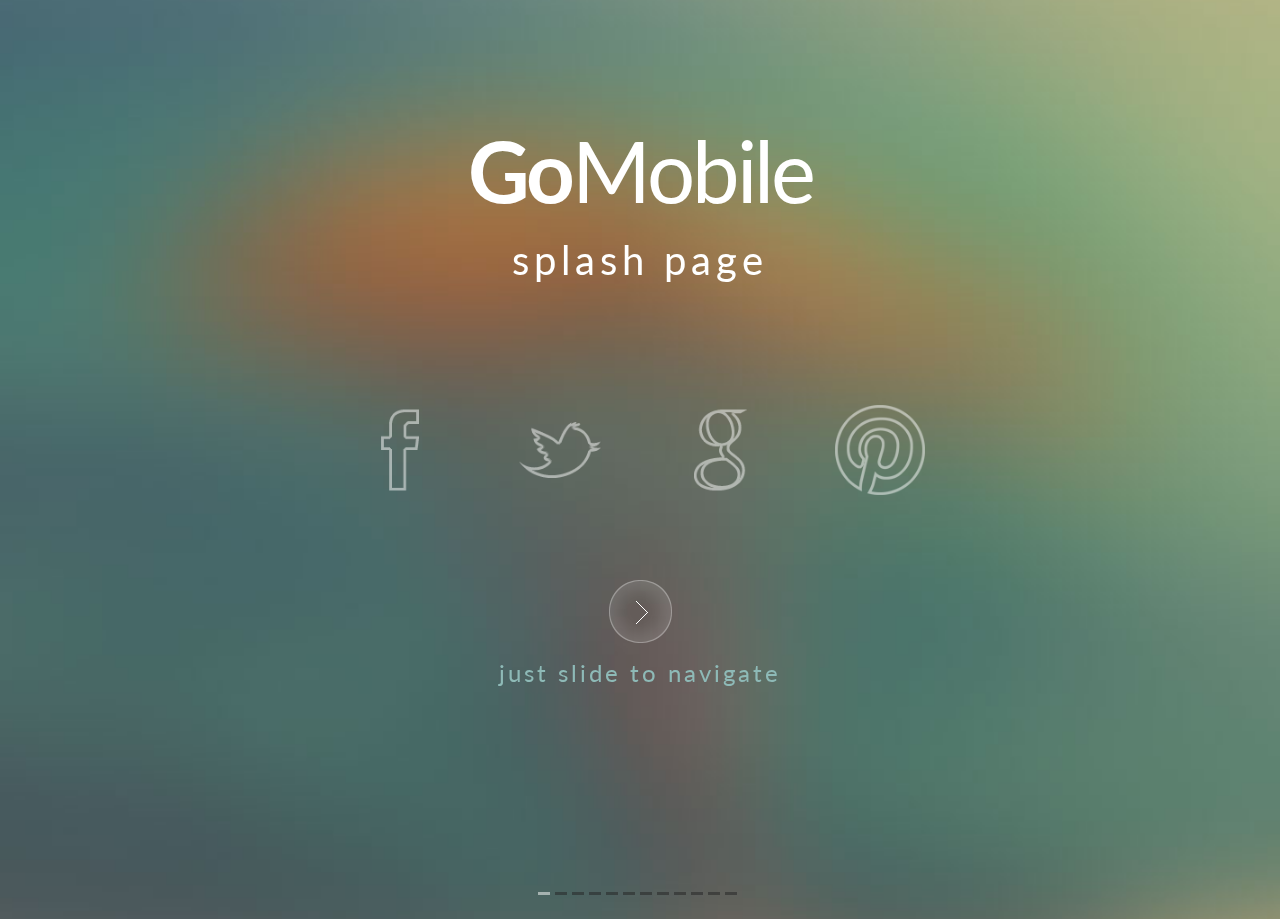
==== public/coffeemaker.html @ 9c989026 "Added initial themed apps for the mobile site and coffee maker production site." ====
<!DOCTYPE html PUBLIC "-//W3C//DTD XHTML 1.0 Transitional//EN"
        "http://www.w3.org/TR/xhtml1/DTD/xhtml1-transitional.dtd">
<html xmlns="http://www.w3.org/1999/xhtml">
<head>
    <meta http-equiv="Content-Type" content="text/html; charset=utf-8"/>
    <meta name="viewport" content="width=device-width, initial-scale=1, maximum-scale=1"/>
    <meta name="apple-mobile-web-app-capable" content="yes"/>
    <meta name="apple-mobile-web-app-status-bar-style" content="black"/>
    <link rel="apple-touch-icon" href="images/apple-touch-icon.png"/>
    <link rel="apple-touch-startup-image" href="images/apple-touch-startup-image-320x460.png"/>
    <meta name="author" content="FamousThemes"/>
    <meta name="description" content="GoMobile - A next generation web app theme"/>
    <meta name="keywords"
          content="mobile web app, mobile template, mobile design, mobile app design, mobile app theme, mobile wordpress theme, my mobile app"/>
    <title>GoMobile - A next generation web app theme</title>
    <link type="text/css" rel="stylesheet" href="css/style.css"/>
    <link type="text/css" rel="stylesheet" href="colors/splash/splash.css"/>
    <link type="text/css" rel="stylesheet" href="css/idangerous.swiper.css"/>
    <link type="text/css" rel="stylesheet" href="css/swipebox.css"/>
    <link href='http://fonts.googleapis.com/css?family=Lato:300' rel='stylesheet' type='text/css'/>
</head>
<body>
<div id="header">
    <div class="gohome radius20"><a href="#"><img src="images/icons/home.png" alt="" title=""/></a></div>
    <div class="gomenu radius20"><a href="#" onclick="swiperParent.swipeTo(11);"><img src="images/icons/contact.png"
                                                                                      alt="" title=""/></a></div>
</div>
<div class="swiper-container swiper-parent">
<div class="swiper-wrapper">


<!--Splash Page-->
<div class="swiper-slide sliderbg_splash">
    <div class="swiper-container swiper-nestedsplash">
        <div class="swiper-wrapper">
            <div class="swiper-slide">
                <div class="slide-inner">
                    <div class="splash_container">
                        <div class="logo">
                            <strong>Go</strong>Mobile <br/>
                            <span>splash page</span>
                        </div>

                        <ul class="splash_social">
                            <li><a href="#"><img src="images/icons_contour/social/facebook.png" alt="" title=""
                                                 border="0"/></a></li>
                            <li><a href="#"><img src="images/icons_contour/social/twitter.png" alt="" title=""
                                                 border="0"/></a></li>
                            <li><a href="#"><img src="images/icons_contour/social/google.png" alt="" title=""
                                                 border="0"/></a></li>
                            <li><a href="#"><img src="images/icons_contour/social/pinterest.png" alt="" title=""
                                                 border="0"/></a></li>
                        </ul>

                        <div class="slide-to-navigate">
                            <a href="#" onclick="swiperParent.swipeTo(1);"><img
                                    src="colors/splash/images/slide-to-navigate.png" alt="" title="" border="0"/></a>
                            <br/>
                            just slide to navigate
                        </div>
                    </div>
                    <!--End of page container-->
                </div>
            </div>
        </div>
        <div class="swiper-scrollbarsplash"></div>
    </div>
</div>

<!--Menu page-->
<div class="swiper-slide sliderbg">
    <div class="swiper-container swiper-nested">
        <div class="swiper-wrapper">
            <div class="swiper-slide">
                <div class="slide-inner">

                    <div class="menu">
                        <ul>
                            <li><a href="#" onclick="swiperParent.swipeTo(2);"><img src="images/icons/about.png" alt=""
                                                                                    title=""/><span>About Us</span></a>
                            </li>
                            <li><a href="#" onclick="swiperParent.swipeTo(3);"><img src="images/icons/tools.png" alt=""
                                                                                    title=""/><span>Services</span></a>
                            </li>
                            <li><a href="#" onclick="swiperParent.swipeTo(4);"><img src="images/icons/blog.png" alt=""
                                                                                    title=""/><span>Blog</span></a></li>
                            <li><a href="#" onclick="swiperParent.swipeTo(6);"><img src="images/icons/docs.png" alt=""
                                                                                    title=""/><span>Portfolio</span></a>
                            </li>
                            <li><a href="#" onclick="swiperParent.swipeTo(7);"><img src="images/icons/photos.png" alt=""
                                                                                    title=""/><span>Gallery</span></a>
                            </li>
                            <li><a href="#" onclick="swiperParent.swipeTo(8);"><img src="images/icons/videos.png" alt=""
                                                                                    title=""/><span>Videos</span></a>
                            </li>
                            <li><a href="#" onclick="swiperParent.swipeTo(9);"><img src="images/icons/clients.png"
                                                                                    alt=""
                                                                                    title=""/><span>Clients</span></a>
                            </li>
                            <li><a href="#" onclick="swiperParent.swipeTo(10);"><img src="images/icons/twitter.png"
                                                                                     alt=""
                                                                                     title=""/><span>Twitter</span></a>
                            </li>
                            <li><a href="#" onclick="swiperParent.swipeTo(11);"><img src="images/icons/contact.png"
                                                                                     alt=""
                                                                                     title=""/><span>Contact</span></a>
                            </li>
                        </ul>
                        <div class="clearfix"></div>
                    </div>

                </div>
            </div>
        </div>
        <div class="swiper-scrollbar"></div>
    </div>
</div>

<!--Page 1 content-->
<div class="swiper-slide sliderbg">
    <div class="swiper-container swiper-nested1">
        <div class="swiper-wrapper">
            <div class="swiper-slide">
                <div class="slide-inner">
                    <div class="pages_container">
                        <h2 class="page_title">About Us</h2>

                        <div class="image_single radius4"><img src="images/page_photo.jpg" alt="" title="" border="0"/>
                        </div>
                        <div class="image_caption green green_borderbottom radius4">Image title</div>
                        <h3>Imagination is our power</h3>
                        <blockquote>Design is the fundamental soul of a human-made creation that ends up expressing
                            itself in successive outer layers of the product or service. <span class="quote_author">-Steve Jobs</span>
                        </blockquote>

                        <h3>Just a simple listing</h3>
                        <ul class="listing">
                            <li>Proin dignissim risus ut quam aliquam dignissim.</li>
                            <li>Nunc erat eros, cursus et commodo vitae, pulvinar ac libero.</li>
                            <li>In erat elit, bibendum vitae commodo vitae, bibendum non justo.</li>
                        </ul>
                        <h3>A more detailed listing</h3>
                        <ul class="listing_detailed">
                            <li><a href="#">Proin dignissim risus</a></li>
                            <li><a href="#">Nunc erat eros, cursus et</a></li>
                            <li><a href="#">In erat elit, bibendum</a></li>
                        </ul>

                        <h2>Toggle styles</h2>

                        <div class="toogle_wrap radius8">
                            <div class="trigger"><a href="#">toggle with text</a></div>

                            <div class="toggle_container">
                                <p>
                                    Lorem ipsum <a href="#">dolor sit amet</a>, consectetur adipisicing elit, sed do
                                    eiusmod tempor incididunt ut labore et dolore magna aliqua. Ut enim ad minim veniam,
                                    quis nostrud exercitation ullamco laboris nisi ut aliquip ex ea commodo consequat.
                                </p>
                            </div>
                        </div>

                        <div class="toogle_wrap radius8">
                            <div class="trigger"><a href="#">toggle with lists</a></div>

                            <div class="toggle_container">
                                <ul class="listing_detailed">
                                    <li>Consectetur adipisicing elit sed</li>
                                    <li>Sed do eiusmod tempor incididunt</li>
                                    <li>Ut enim ad minim veniam</li>
                                </ul>
                            </div>
                        </div>

                        <h2>Some flexible <span class="tag">tabs</span></h2>

                        <ul id="tabsmenu" class="tabsmenu">
                            <li class="active"><a href="#tab1">Text tab</a></li>
                            <li><a href="#tab2">Listing tab</a></li>
                            <li><a href="#tab3">Quote tab</a></li>
                        </ul>
                        <div id="tab1" class="tabcontent">
                            <h4>Simple text title</h4>

                            <p>
                                Lorem ipsum dolor sit amet, consectetur adipisicing elit, sed do eiusmod tempor
                                incididunt ut labore et dolore magna aliqua. Ut enim ad minim veniam, quis nostrud
                                exercitation ullamco laboris nisi ut aliquip ex ea commodo consequat.
                            </p>
                        </div>
                        <div id="tab2" class="tabcontent">
                            <h4>Listing title</h4>
                            <ul class="listing">
                                <li>Consectetur adipisicing elit sed</li>
                                <li>Sed do eiusmod tempor incididunt</li>
                                <li>Ut enim ad minim veniam</li>
                            </ul>
                        </div>

                        <div id="tab3" class="tabcontent">
                            <h4>Quote title</h4>
                            <blockquote>Design is the fundamental soul of a human-made creation that ends up expressing
                                itself in successive outer layers of the product or service. <span class="quote_author">-Steve Jobs</span>
                            </blockquote>
                        </div>

                        <h2>Some buttons styles</h2>
                        <a href="#" class="button_12 green green_borderbottom radius4">Button 1/2</a> <a href="#"
                                                                                                         class="button_12 blue blue_borderbottom radius4">Button
                        1/2</a>
                        <a href="#" class="button_12 red red_borderbottom radius4">Button 1/2</a> <a href="#"
                                                                                                     class="button_12 orange orange_borderbottom radius4">Button
                        1/2</a>
                        <a href="#" class="button_12 black black_borderbottom radius4">Button 1/2</a> <a href="#"
                                                                                                         class="button_12 gray gray_borderbottom radius4">Button
                        1/2</a>
                        <a href="#" class="button_11 bluegreen bluegreen_borderbottom radius4">Full width button</a>

                        <div class="clearfix"></div>
                        <div class="scrolltop radius20"><a href="#" class="scrolltop1"><img src="images/icons/top.png"
                                                                                            alt="Go on top"
                                                                                            title="Go on top"/></a>
                        </div>
                    </div>
                    <!--End of page container-->
                </div>
            </div>
        </div>
        <div class="swiper-scrollbar1"></div>
    </div>
</div>

<!--Page 2 content-->
<div class="swiper-slide sliderbg">
    <div class="swiper-container swiper-nested2">
        <div class="swiper-wrapper">
            <div class="swiper-slide">
                <div class="slide-inner">
                    <div class="pages_container">
                        <h2 class="page_title">Our motto</h2>
                        <blockquote>Design is the fundamental soul of a human-made creation that ends up expressing
                            itself in successive outer layers of the product or service. <span class="quote_author">-Steve Jobs</span>
                        </blockquote>

                        <h3>Our main services</h3>

                        <div class="service_box">
                            <div class="services_icon"><img src="images/icons/services.png" alt="" title=""/></div>
                            <div class="service_content">
                                <h4>Web development</h4>

                                <p>Lorem ipsum dolor sit <a href="#">amet consectetur</a> adipisicing elit, <strong>sed
                                    do eiusmod</strong> tempor</p>
                            </div>
                        </div>
                        <div class="service_box">
                            <div class="services_icon"><img src="images/icons/layout.png" alt="" title=""/></div>
                            <div class="service_content">
                                <h4>Layout design</h4>

                                <p>Cras <strong>vestibulum</strong> <a href="#">justo eget lorem</a> semper ac facilisis
                                    nulla porta</p>
                            </div>
                        </div>
                        <div class="service_box">
                            <div class="services_icon"><img src="images/icons/pencil.png" alt="" title=""/></div>
                            <div class="service_content">
                                <h4>Drawing</h4>

                                <p>Lorem ipsum dolor sit amet, consectetur adipisicing elit, sed do eiusmod tempor</p>
                            </div>
                        </div>
                        <div class="service_box">
                            <div class="services_icon"><img src="images/icons/code.png" alt="" title=""/></div>
                            <div class="service_content">
                                <h4>Programming</h4>

                                <p>Lorem ipsum dolor sit amet, <a href="#"><strong>consectetur adipisicing elit</strong></a>,
                                    sed do eiusmod tempor</p>
                            </div>
                        </div>
                        <div class="service_box">
                            <div class="services_icon"><img src="images/icons/travel.png" alt="" title=""/></div>
                            <div class="service_content">
                                <h4>Custom work</h4>

                                <p>Lorem ipsum dolor sit <a href="#">amet consectetur</a> adipisicing elit, <strong>sed
                                    do eiusmod</strong> tempor</p>
                            </div>
                        </div>
                        <div class="service_box">
                            <div class="services_icon"><img src="images/icons/security.png" alt="" title=""/></div>
                            <div class="service_content">
                                <h4>Security</h4>

                                <p>Lorem ipsum dolor sit amet, consectetur adipisicing elit, sed do eiusmod tempor</p>
                            </div>
                        </div>

                        <h3>Prices</h3>

                        <ul class="responsive_table">
                            <li class="table_row">
                                <div class="table_section_small">Nr</div>
                                <div class="table_section">Service</div>
                                <div class="table_section">Price</div>
                            </li>
                            <li class="table_row">
                                <div class="table_section_small">01</div>
                                <div class="table_section">Web development</div>
                                <div class="table_section">1200$</div>
                            </li>
                            <li class="table_row">
                                <div class="table_section_small">02</div>
                                <div class="table_section">Drawing</div>
                                <div class="table_section">600$</div>
                            </li>
                            <li class="table_row">
                                <div class="table_section_small">03</div>
                                <div class="table_section">Custom work</div>
                                <div class="table_section">500$</div>
                            </li>
                            <li class="table_row">
                                <div class="table_section_small">04</div>
                                <div class="table_section">Layout design</div>
                                <div class="table_section">800$</div>
                            </li>
                            <li class="table_row">
                                <div class="table_section_small">05</div>
                                <div class="table_section">Security</div>
                                <div class="table_section">650$</div>
                            </li>
                        </ul>

                        <div class="clearfix"></div>
                        <div class="scrolltop radius20"><a href="#" class="scrolltop2"><img src="images/icons/top.png"
                                                                                            alt="Go on top"
                                                                                            title="Go on top"/></a>
                        </div>
                    </div>
                    <!--End of page container-->
                </div>
            </div>
        </div>
        <div class="swiper-scrollbar2"></div>
    </div>
</div>

<!--Page 3 content-->
<div class="swiper-slide sliderbg">
    <div class="swiper-container swiper-nested3">
        <div class="swiper-wrapper">
            <div class="swiper-slide">
                <div class="slide-inner">
                    <div class="pages_container">
                        <h2 class="page_title">Blog</h2>

                        <div class="toogle_wrap_blog radius8">
                            <div class="trigger_blog"><a href="#">blog categories</a></div>
                            <div class="toggle_container_blog">
                                <ul class="listing_detailed">
                                    <li><a href="#">webdesign work</a></li>
                                    <li><a href="#">painted illustrations</a></li>
                                    <li><a href="#">programming and javascript</a></li>
                                </ul>
                            </div>
                        </div>
                        <ul class="posts">
                            <li class="post">
                                <a href="#" class="post_more"></a>

                                <div class="post_right_reveal">
                                    <h4><a href="#" onclick="swiperParent.swipeTo(4);">Lorem ipsum dolor sit amet,
                                        consectetur adipiscing elit...</a></h4>
                                </div>
                                <div class="post_right_unreveal">
                                    Posted in <a href="#">blog category</a>
                                    <span class="post_comments">25 Comments</span>
                                    <a href="#" class="post_readmore" onclick="swiperParent.swipeTo(4);">read more</a>
                                </div>

                                <div class="post_left">
                                    <span class="day">23</span>
                                    <span class="month">june</span>
                                </div>

                            </li>
                            <li class="post">
                                <a href="#" class="post_more"></a>

                                <div class="post_right_reveal">
                                    <h4><a href="#" onclick="swiperParent.swipeTo(4);">Cras vestibulum justo eget lorem
                                        semper ac facilisis nulla porta...</a></h4>
                                </div>
                                <div class="post_right_unreveal">
                                    Posted in <a href="#">programming</a>
                                    <span class="post_comments">18 Comments</span>
                                    <a href="#" class="post_readmore" onclick="swiperParent.swipeTo(4);">read more</a>
                                </div>

                                <div class="post_left">
                                    <span class="day">18</span>
                                    <span class="month">sept</span>
                                </div>
                            </li>
                            <li class="post">
                                <a href="#" class="post_more"></a>

                                <div class="post_right_reveal">
                                    <h4><a href="#" onclick="swiperParent.swipeTo(4);">Nam velit sapien, eleifend in
                                        tempus volutpat, posuere ullamcorper augue...</a></h4>
                                </div>
                                <div class="post_right_unreveal">
                                    Posted in <a href="#">blog category</a>
                                    <span class="post_comments">11 Comments</span>
                                    <a href="#" class="post_readmore" onclick="swiperParent.swipeTo(4);">read more</a>
                                </div>

                                <div class="post_left">
                                    <span class="day">09</span>
                                    <span class="month">dec</span>
                                </div>

                            </li>
                            <li class="post">
                                <a href="#" class="post_more"></a>

                                <div class="post_right_reveal">
                                    <h4><a href="#" onclick="swiperParent.swipeTo(4);">Cras vestibulum justo eget lorem
                                        semper ac facilisis nulla porta...</a></h4>
                                </div>
                                <div class="post_right_unreveal">
                                    Posted in <a href="#">programming</a>
                                    <span class="post_comments">06 Comments</span>
                                    <a href="#" class="post_readmore" onclick="swiperParent.swipeTo(4);">read more</a>
                                </div>

                                <div class="post_left">
                                    <span class="day">12</span>
                                    <span class="month">mart</span>
                                </div>
                            </li>
                            <li class="post">
                                <a href="#" class="post_more"></a>

                                <div class="post_right_reveal">
                                    <h4><a href="#" onclick="swiperParent.swipeTo(4);">Cras vestibulum justo eget lorem
                                        semper ac facilisis nulla porta...</a></h4>
                                </div>
                                <div class="post_right_unreveal">
                                    Posted in <a href="#">programming</a>
                                    <span class="post_comments">18 Comments</span>
                                    <a href="#" class="post_readmore" onclick="swiperParent.swipeTo(4);">read more</a>
                                </div>

                                <div class="post_left">
                                    <span class="day">18</span>
                                    <span class="month">sept</span>
                                </div>
                            </li>
                            <li class="post">
                                <a href="#" class="post_more"></a>

                                <div class="post_right_reveal">
                                    <h4><a href="#" onclick="swiperParent.swipeTo(4);">Nam velit sapien, eleifend in
                                        tempus volutpat, posuere ullamcorper augue...</a></h4>
                                </div>
                                <div class="post_right_unreveal">
                                    Posted in <a href="#">blog category</a>
                                    <span class="post_comments">11 Comments</span>
                                    <a href="#" class="post_readmore" onclick="swiperParent.swipeTo(4);">read more</a>
                                </div>

                                <div class="post_left">
                                    <span class="day">09</span>
                                    <span class="month">dec</span>
                                </div>

                            </li>
                            <li class="post">
                                <a href="#" class="post_more"></a>

                                <div class="post_right_reveal">
                                    <h4><a href="#" onclick="swiperParent.swipeTo(4);">Cras vestibulum justo eget lorem
                                        semper ac facilisis nulla porta...</a></h4>
                                </div>
                                <div class="post_right_unreveal">
                                    Posted in <a href="#">programming</a>
                                    <span class="post_comments">18 Comments</span>
                                    <a href="#" class="post_readmore" onclick="swiperParent.swipeTo(4);">read more</a>
                                </div>

                                <div class="post_left">
                                    <span class="day">18</span>
                                    <span class="month">sept</span>
                                </div>
                            </li>
                            <li class="post">
                                <a href="#" class="post_more"></a>

                                <div class="post_right_reveal">
                                    <h4><a href="#" onclick="swiperParent.swipeTo(4);">Nam velit sapien, eleifend in
                                        tempus volutpat, posuere ullamcorper augue...</a></h4>
                                </div>
                                <div class="post_right_unreveal">
                                    Posted in <a href="#">blog category</a>
                                    <span class="post_comments">11 Comments</span>
                                    <a href="#" class="post_readmore" onclick="swiperParent.swipeTo(4);">read more</a>
                                </div>

                                <div class="post_left">
                                    <span class="day">09</span>
                                    <span class="month">dec</span>
                                </div>

                            </li>
                        </ul>
                        <div id="loadMore" class="radius8">Load more posts</div>
                        <div id="showLess" class="radius8">No more posts</div>
                        <div class="scrolltop radius20"><a href="#" class="scrolltop3"><img src="images/icons/top.png"
                                                                                            alt="Go on top"
                                                                                            title="Go on top"/></a>
                        </div>
                    </div>
                    <!--End of page container-->
                </div>
            </div>
        </div>
        <div class="swiper-scrollbar3"></div>
    </div>
</div>

<div class="swiper-slide sliderbg">
    <div class="swiper-container swiper-nestedsingle">
        <div class="swiper-wrapper">
            <div class="swiper-slide">
                <div class="slide-inner">
                    <div class="pages_container">
                        <a class="backtoblog radius8" onclick="swiperParent.swipeTo(3);">back to blog</a>

                        <h2 class="page_title">Blog single page</h2>

                        <div class="image_single radius4"><img src="images/page_photo.jpg" alt="" title="" border="0"/>
                        </div>
                        <div class="image_caption green green_borderbottom radius4">Image title</div>
                        <h3>Imagination is our power</h3>

                        <p>Lorem ipsum dolor sit amet, consectetur adipiscing elit. Nam velit sapien, eleifend in tempus
                            volutpat, posuere ullamcorper augue. Proin dignissim risus ut quam aliquam dignissim. In
                            erat elit, bibendum vitae commodo vitae, bibendum non justo.<br/><br/> Nunc erat eros,
                            cursus et commodo vitae, pulvinar ac libero. Nullam et scelerisque erat. Cras vestibulum
                            justo eget lorem semper ac facilisis nulla porta.</p>

                        <h3>Comments</h3>

                        <div class="comment_row">
                            <div class="comm_avatar"><img src="images/avatar.jpg" alt="" title="" border="0"/></div>
                            <div class="comm_content"><p>Lorem ipsum dolor sit amet, consectetur adipiscing elit. Nam
                                velit sapien, eleifend in by <a href="#">comment author</a></p></div>
                        </div>
                        <div class="comment_row">
                            <div class="comm_avatar"><img src="images/avatar.jpg" alt="" title="" border="0"/></div>
                            <div class="comm_content"><p>Nullam et scelerisque erat. Cras vestibulum justo eget lorem
                                semper ac facilisis nulla porta by <a href="#">comment author</a></p></div>
                        </div>
                        <h3>Leave a comment</h3>

                        <div class="form">
                            <form action="">
                                <label>Name:</label>
                                <input type="text" class="form_input radius4"/>
                                <label>Email:</label>
                                <input type="text" class="form_input radius4"/>
                                <label>Comment:</label>
                                <textarea class="form_textarea radius4" rows="" cols=""></textarea>

                                <input type="submit" class="form_submit radius4 green green_borderbottom"
                                       value="Submit"/>
                            </form>
                        </div>
                        <div class="scrolltop radius20"><a href="#" class="scrolltopsingle"><img
                                src="images/icons/top.png" alt="Go on top" title="Go on top"/></a></div>
                    </div>
                    <!--End of page container-->
                </div>
            </div>
        </div>
        <div class="swiper-scrollbarsingle"></div>
    </div>
</div>
<!--Page 4 content-->
<div class="swiper-slide sliderbg">
    <div class="swiper-container swiper-nested4">
        <div class="swiper-wrapper">
            <div class="swiper-slide">
                <div class="slide-inner">
                    <div class="pages_container">
                        <h2 class="page_title">Portfolio</h2>

                        <div class="toogle_wrap radius8">
                            <div class="trigger"><a href="#">portfolio categories</a></div>
                            <div class="toggle_container">
                                <ul class="listing_detailed">
                                    <li><a href="#">webdesign work</a></li>
                                    <li><a href="#">painted illustrations</a></li>
                                    <li><a href="#">programming and javascript</a></li>
                                </ul>
                            </div>
                        </div>
                        <div class="portfolio_item radius8">
                            <div class="portfolio_image"><a rel="gallery-1" href="images/portfolio_thumb.jpg"
                                                            class="swipebox" title="Webdesign work"><img
                                    src="images/portfolio_thumb.jpg" alt="" title="" border="0"/></a></div>
                            <div class="portfolio_details">
                                <h4>Webdesign work</h4>

                                <p>Nullam et scelerisque erat. Cras vestibulum justo...</p>
                                <a rel="gallery-2" href="images/portfolio_thumb.jpg" class="swipebox view_details"
                                   title="Webdesign work">view details</a>
                            </div>
                        </div>
                        <div class="portfolio_item radius8">
                            <div class="portfolio_image"><a rel="gallery-1" href="images/portfolio_thumb2.jpg"
                                                            class="swipebox" title="Webdesign work"><img
                                    src="images/portfolio_thumb2.jpg" alt="" title="" border="0"/></a></div>
                            <div class="portfolio_details">
                                <h4>Mobile development</h4>

                                <p>Cras vestibulum justo eget lorem semper ac facilisis...</p>
                                <a rel="gallery-2" href="images/portfolio_thumb2.jpg" class="swipebox view_details"
                                   title="Webdesign work">view details</a>
                            </div>
                        </div>
                        <div class="portfolio_item radius8">
                            <div class="portfolio_image"><a rel="gallery-1" href="images/portfolio_thumb3.jpg"
                                                            class="swipebox" title="Webdesign work"><img
                                    src="images/portfolio_thumb3.jpg" alt="" title="" border="0"/></a></div>
                            <div class="portfolio_details">
                                <h4>Applications</h4>

                                <p>Sed ut felis non arcu pulvinar molestie....</p>
                                <a rel="gallery-2" href="images/portfolio_thumb3.jpg" class="swipebox view_details"
                                   title="Webdesign work">view details</a>
                            </div>
                        </div>
                        <div class="clearfix"></div>

                        <h3>Portfolio with round images</h3>

                        <div class="portfolio_item radius8">
                            <div class="portfolio_image_round"><a rel="gallery-1" href="images/portfolio_thumb.jpg"
                                                                  class="swipebox" title="Webdesign work"><img
                                    src="images/portfolio_thumb.jpg" alt="" title="" border="0"/></a></div>
                            <div class="portfolio_details">
                                <h4>Webdesign work</h4>

                                <p>Nullam et scelerisque erat. Cras vestibulum justo...</p>
                                <a rel="gallery-2" href="images/portfolio_thumb.jpg" class="swipebox view_details"
                                   title="Webdesign work">view details</a>
                            </div>
                        </div>
                        <div class="portfolio_item radius8">
                            <div class="portfolio_image_round"><a rel="gallery-1" href="images/portfolio_thumb2.jpg"
                                                                  class="swipebox" title="Webdesign work"><img
                                    src="images/portfolio_thumb2.jpg" alt="" title="" border="0"/></a></div>
                            <div class="portfolio_details">
                                <h4>Mobile development</h4>

                                <p>Cras vestibulum justo eget lorem semper ac facilisis...</p>
                                <a rel="gallery-2" href="images/portfolio_thumb2.jpg" class="swipebox view_details"
                                   title="Webdesign work">view details</a>
                            </div>
                        </div>
                        <div class="portfolio_item radius8">
                            <div class="portfolio_image_round"><a rel="gallery-1" href="images/portfolio_thumb3.jpg"
                                                                  class="swipebox" title="Webdesign work"><img
                                    src="images/portfolio_thumb3.jpg" alt="" title="" border="0"/></a></div>
                            <div class="portfolio_details">
                                <h4>Applications</h4>

                                <p>Sed ut felis non arcu pulvinar molestie....</p>
                                <a rel="gallery-2" href="images/portfolio_thumb3.jpg" class="swipebox view_details"
                                   title="Webdesign work">view details</a>
                            </div>
                        </div>

                        <div class="clearfix"></div>
                        <div class="scrolltop radius20"><a href="#" class="scrolltop4"><img src="images/icons/top.png"
                                                                                            alt="Go on top"
                                                                                            title="Go on top"/></a>
                        </div>
                    </div>
                    <!--End of page container-->
                </div>
            </div>
        </div>
        <div class="swiper-scrollbar4"></div>
    </div>
</div>

<!--Page 5 content-->
<div class="swiper-slide sliderbg">
    <div class="swiper-container swiper-nested5">
        <div class="swiper-wrapper">
            <div class="swiper-slide">
                <div class="slide-inner">
                    <div class="pages_container">
                        <h2 class="page_title">Photo Gallery 1/3</h2>
                        <ul class="photo_gallery_13">
                            <li><a rel="gallery-3" href="images/photos/photo1.jpg" title="Photo title" class="swipebox"><img
                                    src="images/photos/photo1.jpg" alt="image"/></a></li>
                            <li><a rel="gallery-3" href="images/photos/photo2.jpg" title="Photo title" class="swipebox"><img
                                    src="images/photos/photo2.jpg" alt="image"/></a></li>
                            <li><a rel="gallery-3" href="images/photos/photo3.jpg" title="Photo title" class="swipebox"><img
                                    src="images/photos/photo3.jpg" alt="image"/></a></li>
                            <li><a rel="gallery-3" href="images/photos/photo4.jpg" title="Photo title" class="swipebox"><img
                                    src="images/photos/photo4.jpg" alt="image"/></a></li>
                            <li><a rel="gallery-3" href="images/photos/photo5.jpg" title="Photo title" class="swipebox"><img
                                    src="images/photos/photo5.jpg" alt="image"/></a></li>
                            <li><a rel="gallery-3" href="images/photos/photo6.jpg" title="Photo title" class="swipebox"><img
                                    src="images/photos/photo6.jpg" alt="image"/></a></li>
                        </ul>
                        <h2>Photo Gallery 1/2</h2>
                        <ul class="photo_gallery_12">
                            <li><a rel="gallery-4" href="images/photos/photo7.jpg" title="Photo title" class="swipebox"><img
                                    src="images/photos/photo7.jpg" alt="image"/></a></li>
                            <li><a rel="gallery-4" href="images/photos/photo8.jpg" title="Photo title" class="swipebox"><img
                                    src="images/photos/photo8.jpg" alt="image"/></a></li>
                            <li><a rel="gallery-4" href="images/photos/photo9.jpg" title="Photo title" class="swipebox"><img
                                    src="images/photos/photo9.jpg" alt="image"/></a></li>
                            <li><a rel="gallery-4" href="images/photos/photo10.jpg" title="Photo title"
                                   class="swipebox"><img src="images/photos/photo10.jpg" alt="image"/></a></li>

                        </ul>
                        <h2>Photo Gallery 1/1</h2>
                        <ul class="photo_gallery_11">
                            <li><a rel="gallery-5" href="images/photos/photo11.jpg" title="Photo title"
                                   class="swipebox"><img src="images/photos/photo11.jpg" alt="image"/></a></li>
                        </ul>
                        <h2 class="page_title">Round corners 1/3</h2>
                        <ul class="photo_gallery_13_round">
                            <li><a rel="gallery-6" href="images/photos/photo1.jpg" title="Photo title" class="swipebox"><img
                                    src="images/photos/photo1.jpg" alt="image"/></a></li>
                            <li><a rel="gallery-6" href="images/photos/photo2.jpg" title="Photo title" class="swipebox"><img
                                    src="images/photos/photo2.jpg" alt="image"/></a></li>
                            <li><a rel="gallery-6" href="images/photos/photo3.jpg" title="Photo title" class="swipebox"><img
                                    src="images/photos/photo3.jpg" alt="image"/></a></li>
                            <li><a rel="gallery-6" href="images/photos/photo4.jpg" title="Photo title" class="swipebox"><img
                                    src="images/photos/photo4.jpg" alt="image"/></a></li>
                            <li><a rel="gallery-6" href="images/photos/photo5.jpg" title="Photo title" class="swipebox"><img
                                    src="images/photos/photo5.jpg" alt="image"/></a></li>
                            <li><a rel="gallery-6" href="images/photos/photo6.jpg" title="Photo title" class="swipebox"><img
                                    src="images/photos/photo6.jpg" alt="image"/></a></li>
                        </ul>
                        <div class="clearfix"></div>
                        <div class="scrolltop radius20"><a href="#" class="scrolltop5"><img src="images/icons/top.png"
                                                                                            alt="Go on top"
                                                                                            title="Go on top"/></a>
                        </div>
                    </div>
                    <!--End of page container-->
                </div>
            </div>
        </div>
        <div class="swiper-scrollbar5"></div>
    </div>
</div>
<!--Page 6 content-->
<div class="swiper-slide sliderbg">
    <div class="swiper-container swiper-nested6">
        <div class="swiper-wrapper">
            <div class="swiper-slide">
                <div class="slide-inner">
                    <div class="pages_container">
                        <h2 class="page_title">Our Videos</h2>

                        <p>
                            Just some responsive videos. You can add your video description here.
                        </p>

                        <div class="videocontainer radius6">
                            <iframe width="400" height="150" src="http://www.youtube.com/embed/bwJWYlS-wnE"
                                    frameborder="0"></iframe>
                        </div>
                        <h3>My Mobile Page V3</h3>

                        <div class="videocontainer radius6">
                            <iframe width="400" height="150" src="http://www.youtube.com/embed/EhY58d4XLl8"
                                    frameborder="0"></iframe>
                        </div>
                        <h3>Photography style</h3>

                        <div class="videocontainer radius6">
                            <iframe width="400" height="150" src="http://www.youtube.com/embed/BuAtapRfauM"
                                    frameborder="0"></iframe>
                        </div>
                        <div class="scrolltop radius20"><a href="#" class="scrolltop6"><img src="images/icons/top.png"
                                                                                            alt="Go on top"
                                                                                            title="Go on top"/></a>
                        </div>
                    </div>
                    <!--End of page container-->
                </div>
            </div>
        </div>
        <div class="swiper-scrollbar4"></div>
    </div>
</div>
<!--Page 7 content-->
<div class="swiper-slide sliderbg">
    <div class="swiper-container swiper-nested7">
        <div class="swiper-wrapper">
            <div class="swiper-slide">
                <div class="slide-inner">
                    <div class="pages_container">
                        <h2 class="page_title">Our Clients</h2>

                        <div class="client_row">
                            <div class="service_box">
                                <div class="services_icon"><img src="images/icons/clients.png" alt="" title=""/></div>
                                <div class="service_content">
                                    <h4>Web company</h4>

                                    <p>Lorem ipsum dolor sit amet, <a href="#"><strong>consectetur adipisicing
                                        elit</strong></a>, sed do eiusmod tempor</p>
                                </div>
                            </div>
                            <h3>Things we done for this client:</h3>
                            <ul class="listing">
                                <li>Proin dignissim risus ut quam aliquam dignissim.</li>
                                <li>Nunc erat eros, cursus et commodo vitae, pulvinar ac libero.</li>
                                <li>In erat elit, bibendum vitae commodo vitae, bibendum non justo.</li>
                            </ul>
                            <a href="#" class="button_12 green green_borderbottom radius4">See work</a> <a href="#"
                                                                                                           class="button_12 blue blue_borderbottom radius4">Client
                            web</a>
                        </div>
                        <div class="client_row">
                            <div class="service_box">
                                <div class="services_icon"><img src="images/icons/clients.png" alt="" title=""/></div>
                                <div class="service_content">
                                    <h4>Design company</h4>

                                    <p>Lorem ipsum dolor sit <a href="#">amet consectetur</a> adipisicing elit, <strong>sed
                                        do eiusmod</strong> tempor</p>
                                </div>
                            </div>
                            <h3>Things we done for this client:</h3>
                            <ul class="listing">
                                <li>Proin dignissim risus ut quam aliquam dignissim.</li>
                                <li>Nunc erat eros, cursus et commodo vitae, pulvinar ac libero.</li>
                                <li>In erat elit, bibendum vitae commodo vitae, bibendum non justo.</li>
                            </ul>
                            <a href="#" class="button_12 green green_borderbottom radius4">See work</a> <a href="#"
                                                                                                           class="button_12 blue blue_borderbottom radius4">Client
                            web</a>
                        </div>


                        <div class="clearfix"></div>
                        <div class="scrolltop radius20"><a href="#" class="scrolltop7"><img src="images/icons/top.png"
                                                                                            alt="Go on top"
                                                                                            title="Go on top"/></a>
                        </div>
                    </div>
                    <!--End of page container-->
                </div>
            </div>
        </div>
        <div class="swiper-scrollbar7"></div>
    </div>
</div>
<!--Page 8 content-->
<div class="swiper-slide sliderbg">
    <div class="swiper-container swiper-nested8">
        <div class="swiper-wrapper">
            <div class="swiper-slide">
                <div class="slide-inner">
                    <div class="pages_container">
                        <h2 class="page_title">Latest Tweets</h2>

                        <div class="tweet"></div>
                        <a href="#" class="button_11 blue">Follow Us!</a>

                        <div class="clearfix"></div>
                        <div class="scrolltop radius20"><a href="#" class="scrolltop8"><img src="images/icons/top.png"
                                                                                            alt="Go on top"
                                                                                            title="Go on top"/></a>
                        </div>
                    </div>
                    <!--End of page container-->
                </div>
            </div>
        </div>
        <div class="swiper-scrollbar8"></div>
    </div>
</div>
<!--Page 9 content-->
<div class="swiper-slide sliderbg">
    <div class="swiper-container swiper-nested9">
        <div class="swiper-wrapper">
            <div class="swiper-slide">
                <div class="slide-inner">
                    <div class="pages_container">

                        <h2 class="page_title">Get in touch</h2>

                        <div class="form">
                            <form id="contact-us" action="" method="post">
                                <label>Name:</label>
                                <input type="text" name="contactName" id="contactName" value=""
                                       class="form_input radius4 txt requiredField"/>
                                <label>Email:</label>
                                <input type="text" name="email" id="email" value=""
                                       class="form_input radius4 txt requiredField email"/>
                                <label>Message:</label>
                                <textarea name="comments" id="commentsText"
                                          class="form_textarea radius4 txtarea requiredField" rows=""
                                          cols=""></textarea>
                                <input type="hidden" name="submitted" id="submitted" value="true"/>
                                <input name="submit" type="submit" class="form_submit radius4 green green_borderbottom"
                                       value="Send"/>
                            </form>
                        </div>


                        <h2>Let's socialize</h2>
                        <ul class="social">
                            <li class="social_facebook"><a href="#"><img src="images/icons/social/facebook.png" alt=""
                                                                         title="" border="0"/></a></li>
                            <li class="social_twitter"><a href="#"><img src="images/icons/social/twitter.png" alt=""
                                                                        title="" border="0"/></a></li>
                            <li class="social_google"><a href="#"><img src="images/icons/social/google.png" alt=""
                                                                       title="" border="0"/></a></li>
                            <li class="social_pinterest"><a href="#"><img src="images/icons/social/pinterest.png" alt=""
                                                                          title="" border="0"/></a></li>
                            <li class="social_flickr"><a href="#"><img src="images/icons/social/flickr.png" alt=""
                                                                       title="" border="0"/></a></li>
                            <li class="social_digg"><a href="#"><img src="images/icons/social/digg.png" alt="" title=""
                                                                     border="0"/></a></li>
                        </ul>
                        <h2>Give Us a call</h2>
                        <a href="tel:123 456 789" class="call_button radius8">Click To Call Now!</a>
                        <a href="http://maps.google.com/maps?q=houston+usa&amp;hl=ro&amp;sll=37.0625,-95.677068&amp;sspn=53.961216,114.169922&amp;hnear=Houston,+Harris,+Texas&amp;t=m&amp;z=5"
                           class="map_button radius8">View our location</a>

                        <div class="clearfix"></div>
                        <div class="scrolltop radius20"><a href="#" class="scrolltop9"><img src="images/icons/top.png"
                                                                                            alt="Go on top"
                                                                                            title="Go on top"/></a>
                        </div>
                    </div>
                    <!--End of page container-->
                </div>
            </div>
        </div>
        <div class="swiper-scrollbar9"></div>
    </div>
</div>

<!--End of pages-->

</div>
<div class="pagination"></div>
</div>
<script type="text/javascript" src="js/jquery-1.10.1.min.js"></script>
<script type="text/javascript" src="js/jquery.swipebox.js"></script>
<script type="text/javascript" src="js/idangerous.swiper-2.1.min.js"></script>
<script type="text/javascript" src="js/idangerous.swiper.scrollbar-2.1.js"></script>
<script type="text/javascript" src="js/jquery.tabify.js"></script>
<script type="text/javascript" src="js/jquery.fitvids.js"></script>
<script type="text/javascript" src="js/code.js"></script>
<script type="text/javascript" src="js/splash.js"></script>
<script type="text/javascript" src="js/load.js"></script>
<!--Twitter Feed-->
<script type="text/javascript" src="js/twitter/jquery.tweet.js" charset="utf-8"></script>
<script type="text/javascript" charset="utf-8">
    var $ = jQuery.noConflict();
    jQuery(function ($) {
        $(".tweet").tweet({
            modpath: 'js/twitter/',
            join_text: "auto",
            username: "famousthemes",
            count: 5,
            auto_join_text_default: "we said,",
            auto_join_text_ed: "we",
            auto_join_text_ing: "we were",
            auto_join_text_reply: "we replied",
            auto_join_text_url: "we were checking out",
            loading_text: "loading tweets..."
        });
    });
</script>
<script>
    (function (i, s, o, g, r, a, m) {
        i['GoogleAnalyticsObject'] = r;
        i[r] = i[r] || function () {
            (i[r].q = i[r].q || []).push(arguments)
        }, i[r].l = 1 * new Date();
        a = s.createElement(o),
                m = s.getElementsByTagName(o)[0];
        a.async = 1;
        a.src = g;
        m.parentNode.insertBefore(a, m)
    })(window, document, 'script', '//www.google-analytics.com/analytics.js', 'ga');

    ga('create', 'UA-39158070-2', 'transittweak.com');
    ga('send', 'pageview');

</script>
</body>
</html>
---- public/css/style.css ----
/* CSS Reset 
/*-----------------------------------------------------------------------------------*/

html, body, div, span, applet, object, iframe, h1, h2, h3, h4, h5, h6, p, blockquote, pre, a, abbr, acronym, address, big, cite, code, del, dfn, em, font, img, ins, kbd, q, s, samp, small, strike, strong, sub, sup, tt, var, b, u, i, center, dl, dt, dd, ol, ul, li, fieldset, form, label, legend, table, caption, tbody, tfoot, thead, tr, th, td {
    margin: 0;
    padding: 0;
    border: 0;
    outline: 0;
    font-size: 100%;
    vertical-align: baseline;
    background: transparent;
}

body {
    line-height: 1;
}

ol, ul {
    list-style: none;
}

blockquote, q {
    quotes: none;
}

blockquote:before, blockquote:after, q:before, q:after {
    content: '';
    content: none;
}

:focus {
    outline: 0;
}

ins {
    text-decoration: none;
}

del {
    text-decoration: line-through;
}

table {
    border-collapse: collapse;
    border-spacing: 0;
}

.clearfix:after {
    content: ".";
    display: block;
    height: 0;
    clear: both;
    visibility: hidden;
}

.clearfix {
    display: inline-block;
}

/* Hide from IE Mac \*/
.clearfix {
    display: block;
}

/* End hide from IE Mac */
.none {
    display: none;
}

/* End Clearfix */

/* General Setup
/*-----------------------------------------------------------------------------------*/
html {
    height: 100%;
}

body {
    font-family: Arial, Helvetica, sans-serif;
    padding: 0;
    font-size: 12px;
    margin: 0 auto;
    height: 100%;
    position: relative;
    line-height: 19px;
}

a, span.tag {
    text-decoration: none;
}

a.view_details {
    padding: 0 0 0 15px;
}

.swiper-container {
    width: 800px;
    height: 100%;
}

#header {
    position: absolute;
    top: -100px;
    left: 0px;
    z-index: 9999;
    width: 94%;
    height: 40px;
    padding: 6px 3%;
}

/* Headings
/*------------------------------------------*/
h1, h2, h3, h4, h5, h6 {
    font-weight: normal;
    margin: 0px;
    padding: 10px 0 20px 0;
    clear: both;
    letter-spacing: -1px;
}

h1 {
    font-size: 30px;
}

h2 {
    font-size: 26px;
}

h3 {
    font-size: 22px;
}

h4 {
    font-size: 18px;
}

h5 {
    font-size: 14px;
}

h6 {
    font-size: 12px;
}

p {
    padding: 0 0 10px 0;
    margin: 0px;
}

h2.page_title {
    font-size: 30px;
    padding: 0 0 20px 0;
}

/* Border radius
/*------------------------------------------*/
.radius4 {
    -webkit-border-radius: 4px;
    -moz-border-radius: 4px;
    border-radius: 4px;
}

.radius6 {
    -webkit-border-radius: 6px;
    -moz-border-radius: 6px;
    border-radius: 6px;
}

.radius8 {
    -webkit-border-radius: 8px;
    -moz-border-radius: 8px;
    border-radius: 8px;
}

.radius20 {
    -webkit-border-radius: 20px;
    -moz-border-radius: 20px;
    border-radius: 20px;
}

/*----------bottom bullets pagination---------------*/
.pagination {
    position: absolute;
    z-index: 20;
    left: 0px;
    bottom: 5px;
    text-align: center;
    width: 100%;
}

.swiper-pagination-switch {
    display: inline-block;
    width: 12px;
    height: 3px;
    background: #222;
    margin-right: 5px;
    opacity: 0.5;
    cursor: pointer;
}

.swiper-active-switch {
    background: #fff;
}

/*----------header and footer buttons---------------*/
.gohome {
    width: 40px;
    height: 40px;
    float: left;
}

.gohome a {
    color: #FFFFFF;
    text-decoration: none;
    font-weight: bold;
    font-size: 12px;
    display: block;
    text-align: center;
}

.gohome a img {
    display: inline-block;
    max-height: 25px;
    margin: 5px 0 0 0;
}

.gomenu {
    width: 40px;
    height: 40px;
    float: right;
}

.gomenu a {
    color: #FFFFFF;
    text-decoration: none;
    font-weight: bold;
    font-size: 12px;
    display: block;
    text-align: center;
}

.gomenu a img {
    display: inline-block;
    max-height: 25px;
    margin: 6px 0 0 0;
}

.scrolltop {
    width: 40px;
    height: 40px;
    margin: auto;
    display: block;
}

.scrolltop a {
    color: #FFFFFF;
    text-decoration: none;
    font-weight: bold;
    font-size: 12px;
    display: block;
    text-align: center;
}

.scrolltop a img {
    display: inline-block;
    max-height: 28px;
    margin: 5px 0 0 0;
}

/*----------page buttons---------------*/
a.button_12 {
    width: 48%;
    margin: 0 1% 10px 1%;
    padding: 10px 0;
    float: left;
    display: block;
    font-size: 18px;
    text-decoration: none;
    text-align: center;
}

a.button_11 {
    width: 98%;
    margin: 0 0 10px 1%;
    padding: 10px 0;
    float: left;
    display: block;
    font-size: 18px;
    text-decoration: none;
    text-align: center;
}

.green {
    background-color: #85af5d;
}

.blue {
    background-color: #29aae3;
}

.darkblue {
    background-color: #035792;
}

.red {
    background-color: #c53238;
}

.purple {
    background-color: #8b2767;
}

.pink {
    background-color: #f87c68;
}

.orange {
    background-color: #f17225;
}

.black {
    background-color: #272625;
}

.gray {
    background-color: #6e6e6e;
}

.yellow {
    background-color: #ffb606;
}

.bluegreen {
    background-color: #06a78b;
}

.green_borderbottom {
    border-bottom: 3px #759a51 solid;
}

.blue_borderbottom {
    border-bottom: 3px #198bbd solid;
}

.red_borderbottom {
    border-bottom: 3px #8e262c solid;
}

.purple_borderbottom {
    border-bottom: 3px #671a4b solid;
}

.pink_borderbottom {
    border-bottom: 3px #d36755 solid;
}

.orange_borderbottom {
    border-bottom: 3px #c55512 solid;
}

.black_borderbottom {
    border-bottom: 3px #000000 solid;
}

.gray_borderbottom {
    border-bottom: 3px #535150 solid;
}

.yellow_borderbottom {
    border-bottom: 3px #e3a000 solid;
}

.bluegreen_borderbottom {
    border-bottom: 3px #058770 solid;
}

.darkblue_borderbottom {
    border-bottom: 3px #003a62 solid;
}

/* Page layout and elements
/*------------------------------------------*/
.image_single {
    padding: 5px;
    margin-bottom: 10px;
}

.image_single img {
    display: block;
    max-width: 100%;
}

.image_caption {
    width: 100%;
    text-align: center;
    color: #FFFFFF;
    padding: 10px 0;
    font-size: 18px;
    margin-bottom: 10px;
}

blockquote {
    padding: 10px 0;
    font-style: italic;
    margin-bottom: 10px;
}

span.quote_author {
    font-style: normal;
    font-weight: bold;
    text-decoration: underline;
}

ul.listing {
    list-style: none;
    padding: 0 0 10px 0;
}

ul.listing li {
    padding: 5px 0 5px 10px;
    margin: 0 0 10px 10px;
    border-left: 2px #ececec solid;
}

ul.listing_detailed {
    list-style: none;
    padding: 0 0 10px 0;
}

ul.listing_detailed li {
    padding: 5px 0 5px 40px;
    margin: 0 0 10px 0;
}

ul.listing_detailed li a {
}

/* Toggle
/*------------------------------------------*/
.toogle_wrap {
    width: 92%;
    padding: 3% 4%;
    margin: 0 0 10px 0;
}

.trigger {
    padding: 0px;
    margin: 0;
}

.trigger a {
    text-decoration: none;
    display: block;
    padding: 2px 0 2px 0;
    font-size: 16px;
    font-weight: normal;
}

.toggle_container {
    overflow: hidden;
    padding: 15px 0 0 0;
    clear: both;
}

.toogle_wrap_blog {
    width: 92%;
    padding: 3% 4%;
    margin: 0 0 10px 0;
}

.trigger_blog {
    padding: 0px;
    margin: 0;
}

.trigger_blog a {
    text-decoration: none;
    display: block;
    padding: 2px 0 2px 0;
    font-size: 16px;
    font-weight: normal;
}

.toggle_container_blog {
    overflow: hidden;
    padding: 15px 0 0 0;
    clear: both;
}

/* Tabs
/*------------------------------------------*/
ul.tabsmenu {
    padding: 0;
    position: relative;
    bottom: -1px;
}

ul.tabsmenu li a {
    width: 31.2%;
    float: left;
    padding: 12px 0 12px 0;
    margin: 0 2% 0 0;
    text-align: center;
}

ul.tabsmenu li:last-child a {
    float: right;
    margin: 0 0 0 0;
}

ul.tabsmenu li.active a {
    font-weight: bold;
}

.tabcontent {
    padding: 5% 4%;
    clear: both;
    margin: 0 0 10px 0;
}

/*-----------------Photo Gallery style-------------------*/

ul.photo_gallery_13 {
    width: 100%;
    list-style: none;
    padding: 0px;
    margin: 0 0 10px 0;
    float: left;
    clear: both;
}

ul.photo_gallery_13 li {
    width: 28.6%;
    padding: 1%;
    float: left;
    margin: 1%;
}

ul.photo_gallery_13 li img {
    max-width: 94%;
    display: block;
    padding: 3%;
}

ul.photo_gallery_13_round {
    width: 100%;
    list-style: none;
    padding: 0px;
    margin: 0 0 10px 0;
    float: left;
    clear: both;
}

ul.photo_gallery_13_round li {
    width: 28.5%;
    padding: 1%;
    float: left;
    margin: 1%;
}

ul.photo_gallery_13_round li img {
    max-width: 100%;
    display: block;
}

ul.photo_gallery_12 {
    width: 100%;
    list-style: none;
    padding: 0px;
    margin: 0 0 10px 0;
    float: left;
    clear: both;
}

ul.photo_gallery_12 li {
    width: 45.3%;
    padding: 1%;
    float: left;
    margin: 1%;
}

ul.photo_gallery_12 li img {
    max-width: 96%;
    display: block;
    padding: 2%;
}

ul.photo_gallery_11 {
    width: 100%;
    list-style: none;
    padding: 0px;
    margin: 0 0 10px 0;
    float: left;
    clear: both;
}

ul.photo_gallery_11 li {
    width: 99.5%;
    padding: 0;
    float: left;
    margin: 0px 0 10px 0;
}

ul.photo_gallery_11 li img {
    max-width: 96%;
    display: block;
    padding: 2%;
}

/*-----------------Blog posts style-------------------*/
ul.posts {
    padding: 0px;
    margin: 0px;
    width: 100%;
    display: block;
}

ul.posts li.post {
    width: 100%;
    height: 80px;
    margin: 0 0 10px 0;
    position: relative;
}

.post_left {
    width: 25%;
    height: 80px;
    text-align: center;
    position: absolute;
    top: 0px;
    left: 0px;
}

span.day {
    display: block;
    font-size: 40px;
    padding: 15px 0 0 0;
}

span.month {
    display: block;
    font-size: 22px;
    padding: 10px 0 0 0;
}

.post_right_reveal {
    width: 60%;
    height: 80px;
    position: absolute;
    top: 0px;
    left: 25%;
    padding: 0 0 0 5%;
    z-index: 99;
}

.post_right_unreveal {
    width: 60%;
    height: 80px;
    position: absolute;
    top: 0px;
    left: 25%;
    padding: 0 0 0 5%;
    z-index: 88;
    line-height: 24px;
    font-size: 14px;
}

.post_right_reveal h4 {
    padding: 10px 10px 0 0;
    font-size: 16px;
    line-height: 20px;
}

.post_right_unreveal a {
    font-weight: bold;
}

a.post_more {
    display: block;
    position: absolute;
    top: 0px;
    right: 0px;
    width: 10%;
    height: 80px;
    overflow: hidden;
}

span.post_comments {
    display: block;
    padding: 0 0 0 25px;
}

a.post_readmore {
    padding: 0 0 0 15px;
    font-weight: normal;
    font-size: 12px;
}

#loadMore {
    width: 92%;
    padding: 3% 4%;
    margin: 0 0 10px 0;
    text-align: center;
    font-size: 14px;
    display: block;
    cursor: pointer;
}

#showLess {
    width: 92%;
    padding: 3% 4%;
    margin: 0 0 10px 0;
    text-align: center;
    font-size: 14px;
    display: none;
}

a.backtoblog {
    width: 92%;
    padding: 3% 4%;
    margin: -10px 0 15px 0;
    text-align: center;
    font-size: 14px;
    display: block;
    cursor: pointer;
}

.comment_row {
    width: 100%;
    float: left;
    clear: both;
    padding: 0 0 5px 0;
    margin: 0 0 10px 0;
}

.comm_avatar {
    float: left;
}

.comm_avatar img {
    display: block;
    width: 50px;
    height: 50px;
}

.comm_content {
    float: left;
    width: 75%;
    padding: 0 0 0 5%;
    font-style: italic;
}

/*-----------------Video page style-------------------*/
.videocontainer {
    max-width: 96%;
    padding: 2%;
    display: block;
    margin: 0 0 10px 0;
}

/*-----------------Portfolio style-------------------*/
.portfolio_item {
    width: 94%;
    padding: 3%;
    margin: 0 0 10px 0;
    float: left;
    clear: both;
}

.portfolio_image {
    width: 30%;
    float: left;
}

.portfolio_image img {
    display: block;
    max-width: 100%;
}

.portfolio_image_round {
    width: 30%;
    float: left;
}

.portfolio_image_round img {
    display: block;
    max-width: 100%;
    -webkit-border-radius: 200px;
    -moz-border-radius: 200px;
    border-radius: 200px;
}

.portfolio_details {
    width: 65%;
    float: left;
    padding: 0 0 0 5%;
}

.portfolio_details h4 {
    padding: 0 0 5px 0;
}

.portfolio_details p {
    padding: 0 0 5px 0;
    line-height: 18px;
}

/*-----------------Service page style-------------------*/
.service_box {
    width: 100%;
    float: left;
    clear: both;
    padding: 0 0 5px 0;
    margin: 0 0 10px 0;
}

.services_icon {
    padding: 6% 0;
    width: 28%;
    height: auto;
    float: left;
    display: block;
    text-align: center;
}

.services_icon img {
    display: block;
    max-width: 70%;
    margin: auto;
}

.service_content {
    float: left;
    width: 67%;
    padding: 0 0 0 4%;
}

.service_content h4 {
    padding: 0px 0 10px 0;
}

/*-----------------Clients page style-------------------*/
.client_row {
    width: 100%;
    float: left;
    clear: both;
    padding: 0 0 5px 0;
    margin: 0 0 10px 0;
}

/*-----------------Responsive table-------------------*/
ul.responsive_table {
    width: 100%;
    float: left;
    clear: both;
    margin: 0 0 10px 0;
    padding: 0px;
    list-style: none;
}

li.table_row {
    width: 100%;
    float: left;
    clear: both;
    line-height: 30px;
    padding: 0px;
    list-style: none;
    margin: 0 0 1px 0;
}

.table_section_small {
    width: 18%;
    float: left;
    padding: 0 0 0 2%;
}

.table_section {
    width: 38%;
    float: left;
    padding: 0 0 0 2%;
}

/*-----------------Latest tweets style-------------------*/
.tweet {
    width: 100%;
    float: left;
    clear: both;
    margin: 0;
}

.tweet ul {
    list-style: none;
}

.tweet li {
    width: 94%;
    padding: 3%;
    margin: 0 0 10px 0;
    float: left;
    clear: both;
}

.tweet li a {
    font-weight: bold;
}

/* Form
/*------------------------------------------*/

.form {
    padding: 0 0 15px 0;
}

.form label {
    padding: 0 0 3px 0;
    display: block;
    font-size: 16px;
    font-weight: normal;
}

.form label.error {
    padding: 10px 0 0 0;
    width: 100%;
    text-align: left;
    font-size: 14px;
}

.form_input {
    padding: 3%;
    width: 93%;
    margin: 0 0 5px 0;
}

.form_textarea {
    padding: 3%;
    width: 93%;
    height: 50px;
    margin: 0 0 5px 0;
}

.form_submit {
    width: 100%;
    padding: 4% 0 4% 0;
    margin: 0;
    font-weight: normal;
    text-align: center;
    cursor: pointer;
    font-size: 20px;
    border-left: none;
    border-right: none;
    border-top: none;
    cursor: pointer;
}

ul.social {
    list-style: none;
    padding: 0px;
    margin: 0px 0 15px 0;
    width: 100%;
}

ul.social li {
    list-style: none;
    margin: 1% 0 2% 4%;
    padding: 6.5% 0;
    width: 28%;
    height: auto;
    float: left;
    display: block;
    text-align: center;
}

ul.social li img {
    display: inline-block;
    max-width: 50%;
}

li.social_facebook {
    background-color: #3f5aa9;
}

li.social_twitter {
    background-color: #29aae3;
}

li.social_google {
    background-color: #f2b700;
}

li.social_pinterest {
    background-color: #d3172f;
}

li.social_flickr {
    background-color: #90489c;
}

li.social_digg {
    background-color: #8aaf50;
}

a.call_button {
    float: left;
    clear: both;
    width: 94%;
    display: block;
    text-align: center;
    font-size: 24px;
    padding: 12px 3%;
    margin: 0 0 15px 0;
}

a.map_button {
    float: left;
    clear: both;
    width: 94%;
    display: block;
    text-align: center;
    font-size: 24px;
    padding: 12px 3%;
    margin: 0 0 15px 0;
}

/* CSS Media Queries
/*-----------------------------------------------------------------------------------*/
@media screen and (max-width: 800px) {
    .swiper-container {
        width: 100%;
    }

    .services_icon {
        padding: 4.5% 0;
    }
}

@media screen and (max-width: 480px) {
    .round_img {
        padding: 15% 0px;
    }

    ul.social li {
        padding: 6% 0;
    }

    .services_icon {
        padding: 4.3% 0;
    }
}

@media screen and (max-width: 360px) {
    .services_icon {
        padding: 4.5% 0;
    }
}

@media screen and (max-width: 320px) {
    .borders ul li {
        padding: 4% 0.1%;
        width: 27%;
    }
}
---- public/colors/splash/splash.css ----
body {
    color: #5e5e5e;
    background: url(images/bg-splash.jpg) no-repeat center center;
    background-attachment: fixed;
    -webkit-background-size: 100%;
    -moz-background-size: 100%;
    -o-background-size: 100%;
    background-size: 100%;
    -webkit-background-size: cover;
    -moz-background-size: cover;
    -o-background-size: cover;
    background-size: cover;
}

a, span.tag {
    color: #4a8d09;
}

a.view_details {
    background: url(images/bullet_cross.png) no-repeat left;
}

a.button_11, a.button_12 {
    color: #FFFFFF;
}

#header {
    background: url(images/trans_black.png) repeat;
    color: #FFFFFF;
}

.logo {
    text-align: center;
    margin: auto;
    padding: 125px 0 55px 0;
    font-size: 85px;
    line-height: 90px;
    letter-spacing: -3px;
}

.logo span {
    font-size: 40px;
    letter-spacing: 5px;
}

.logo img {
    max-width: 65%;
}

.logo, .logo a {
    color: #FFFFFF;
}

/* Google web font
/*------------------------------------------*/
h1, h2, h3, h4, h5, h6, .logo, .image_caption, a.button_12, a.button_11, .trigger a, .trigger_blog a, .post_left, .post_right_unreveal, #loadMore, #showLess, a.backtoblog, .form label, .form_submit, a.call_button, a.map_button, .slide-to-navigate {
    font-family: 'Lato', sans-serif;
}

h2.page_title {
    color: #5e5e5e;
}

/* Menu style
/*------------------------------------------*/
.menu {
    width: 100%;
    padding: 0px;
    margin: 80px 0 50px 0;
}

.menu ul {
    list-style: none;
    padding: 0px;
    margin: 0px;
    width: 100%;
}

.menu ul li {
    list-style: none;
    margin: 1% 0 2% 4%;
    padding: 5.5% 0;
    width: 28%;
    height: auto;
    float: left;
    display: block;
    text-align: center;
    background-image: url(images/transparent_circle.png);
    background-repeat: no-repeat;
    background-position: center center;
    background-size: cover;
    -webkit-background-size: cover;
    -moz-background-size: cover;
    -o-background-size: cover;
}

.menu ul li a {
    color: #FFFFFF;
    text-decoration: none;
    text-align: center;
}

.menu ul li a span {
    display: block;
    text-align: center;
    font-size: 11px;
    line-height: 15px;
}

.menu ul li img {
    display: inline-block;
    max-width: 50%;
}

.sliderbg_splash {
}

.sliderbg {
}

.slide-to-navigate {
    margin: auto;
    text-align: center;
    font-size: 24px;
    color: #8ebab7;
    line-height: 60px;
    letter-spacing: 3px;
    clear: both;
}

.scrolltop {
    background-color: #556d3e;
}

.gohome {
    border: 1px #fff solid;
    zoom: 1;
    filter: alpha(opacity=80);
    opacity: 0.8;
}

.gomenu {
    border: 1px #fff solid;
    zoom: 1;
    filter: alpha(opacity=80);
    opacity: 0.8;
}

.pages_container {
    margin: 60px 2.5%;
    background-color: #ffffff;
    padding: 20px 2.5%;
    border: 1px #ffffff solid;
    width: 90%;
}

.toogle_wrap {
    border: 1px #ececec solid;
}

.trigger {
    background: url(images/toggle.png) no-repeat right;
    background-position: 100% -22px;
}

.active {
    background-position: 100% 0px;
}

.trigger a {
    color: #636363;
}

.trigger a:hover, .trigger a:hover:focus {
    color: #4a8d09;
}

.toogle_wrap_blog {
    background-color: #85af5d;
}

.trigger_blog {
    background: url(images/toggle_blog.png) no-repeat right;
    background-position: 100% -22px;
}

.activeb {
    background-position: 100% 0px;
}

.trigger_blog a {
    color: #fff;
}

.trigger_blog a:hover, .trigger_blog a:hover:focus {
    color: #fff;
}

ul.tabsmenu li a {
    color: #000000;
    border: 1px #ececec solid;
    -moz-border-radius-topleft: 5px;
    -webkit-border-top-left-radius: 5px;
    border-top-left-radius: 5px;
    -moz-border-radius-topright: 5px;
    -webkit-border-top-right-radius: 5px;
    border-top-right-radius: 5px;
}

ul.tabsmenu li.active a {
    border-bottom-color: #fff;
    color: #4a8d09;
}

.tabcontent {
    border: 1px #ececec solid;
    -moz-border-radius-bottomleft: 5px;
    -webkit-border-bottom-left-radius: 5px;
    border-bottom-left-radius: 5px;
    -moz-border-radius-bottomright: 5px;
    -webkit-border-bottom-right-radius: 5px;
    border-bottom-right-radius: 5px;
}

.image_single {
    background-color: #f4f4f4;
    border: 1px solid #ececec;
}

blockquote {
    border-top: 1px solid #ececec;
    border-bottom: 1px solid #ececec;
}

ul.listing_detailed li {
    background: url(images/bullet_checked.png) no-repeat left #f4f4f4;
    background-position: 10px 5px;
    -webkit-border-radius: 8px;
    -moz-border-radius: 8px;
    border-radius: 8px;
}

ul.photo_gallery_13 li, ul.photo_gallery_12 li, ul.photo_gallery_11 li {
    border: 1px #e5e5e5 solid;
    border-bottom-color: #d0cfcd;
    -webkit-border-radius: 6px;
    -moz-border-radius: 6px;
    border-radius: 6px;
}

ul.photo_gallery_13 li img, ul.photo_gallery_12 li img {
    -webkit-border-radius: 5px;
    -moz-border-radius: 5px;
    border-radius: 5px;
}

ul.photo_gallery_11 li img {
    -webkit-border-radius: 10px;
    -moz-border-radius: 10px;
    border-radius: 10px;
}

ul.photo_gallery_13_round li {
    border: 1px #e5e5e5 solid;
    -webkit-border-radius: 200px;
    -moz-border-radius: 200px;
    border-radius: 200px;
}

ul.photo_gallery_13_round li img {
    -webkit-border-radius: 200px;
    -moz-border-radius: 200px;
    border-radius: 200px;
}

.post_left {
    color: #FFFFFF;
    background-color: #85af5d;
    -moz-border-radius-topleft: 8px;
    -webkit-border-top-left-radius: 8px;
    border-top-left-radius: 8px;
    -moz-border-radius-bottomleft: 8px;
    -webkit-border-bottom-left-radius: 8px;
    border-bottom-left-radius: 8px;
}

.post_right_reveal {
    background-color: #f4f4f4;
}

.post_right_unreveal {
    color: #FFFFFF;
    background-color: #85af5d;
}

.post_right_unreveal a {
    color: #FFFFFF;
}

a.post_more {
    background: url(images/bullet_cross_big.png) no-repeat center center #e2e2e2;
    -moz-border-radius-topright: 8px;
    -webkit-border-top-right-radius: 8px;
    border-top-right-radius: 8px;
    -moz-border-radius-bottomright: 8px;
    -webkit-border-bottom-right-radius: 8px;
    border-bottom-right-radius: 8px;
    text-align: center;
}

a.activep {
    background: url(images/bullet_cross_big_close.png) no-repeat center center #e2e2e2;
}

span.post_comments {
    background: url(images/comments.png) no-repeat left;
}

a.post_readmore {
    background: url(images/bullet_cross_white.png) no-repeat left;
}

#loadMore, #showLess, a.backtoblog {
    background-color: #b2b2b2;
    color: #FFFFFF;
}

.comment_row {
    border-bottom: 1px #ddd solid;
}

.comm_avatar img {
    -moz-border-radius: 25px;
    -webkit-border-radius: 25px;
    border-radius: 25px;
}

.videocontainer {
    border: 1px #e5e5e5 solid;
    border-bottom-color: #d0cfcd;
}

.portfolio_item {
    border: 1px #ececec solid;
}

.portfolio_details h4 {
    color: #4a8d09;
}

.service_box, .client_row {
    border-bottom: 1px #ddd solid;
}

.services_icon {
    background-color: #b2b2b2;
    -webkit-border-radius: 200px;
    -moz-border-radius: 200px;
    border-radius: 200px;
}

ul.responsive_table li:first-child {
    background-color: #85af5d;
    color: #FFFFFF;
    -moz-border-radius-topleft: 5px;
    -webkit-border-top-left-radius: 5px;
    border-top-left-radius: 5px;
    -moz-border-radius-topright: 5px;
    -webkit-border-top-right-radius: 5px;
    border-top-right-radius: 5px;
}

ul.responsive_table li:last-child {
    -moz-border-radius-bottomleft: 5px;
    -webkit-border-bottom-left-radius: 5px;
    border-bottom-left-radius: 5px;
    -moz-border-radius-bottomright: 5px;
    -webkit-border-bottom-right-radius: 5px;
    border-bottom-right-radius: 5px;
}

li.table_row {
    background-color: #e6e6e6;
}

.tweet li {
    border: 1px #ececec solid;
    -moz-border-radius: 8px;
    -webkit-border-radius: 8px;
    border-radius: 8px;
}

.form label.error {
    color: #990000;
}

.form_input, .form_textarea {
    border: 1px #ddd solid;
}

.form_submit {
    color: #fff;
}

ul.splash_social {
    list-style: none;
    padding: 0px;
    margin: 45px 10% 85px 10%;
    width: 80%;
    float: left;
    clear: both;
}

ul.splash_social li {
    list-style: none;
    margin: 0 2.5%;
    padding: 0;
    width: 20%;
    height: auto;
    float: left;
    display: block;
    text-align: center;
    zoom: 1;
    filter: alpha(opacity=50);
    opacity: 0.5;
}

ul.splash_social li img {
    display: inline-block;
    max-width: 70%;
}

a.call_button {
    background: url(../../images/icons/phone.png) no-repeat left #85af5d;
    border-bottom: 3px #759a51 solid;
    color: #fff;
}

a.map_button {
    background: url(../../images/icons/map_pin.png) no-repeat left #29aae3;
    border-bottom: 3px #198bbd solid;
    color: #fff;
}

/* CSS Media Queries
/*-----------------------------------------------------------------------------------*/
@media screen and (max-width: 800px) {
    .logo {
        padding: 85px 0 45px 0;
        font-size: 65px;
        line-height: 70px;
        letter-spacing: -3px;
    }

    .logo span {
        font-size: 30px;
        letter-spacing: 5px;
    }

    ul.splash_social {
        margin: 35px 10% 55px 10%;
    }

    .slide-to-navigate {
        font-size: 18px;
        line-height: 40px;
    }
}

@media screen and (max-width: 480px) {
    .menu ul li {
        padding: 5% 0%;
        width: 28.5%;
        margin: 1% 0 2% 3.5%;
    }
}

@media screen and (max-width: 360px) {
    .logo {
        padding: 65px 0 35px 0;
        font-size: 55px;
        line-height: 40px;
        letter-spacing: -3px;
    }

    .logo span {
        font-size: 20px;
        letter-spacing: 5px;
    }

    ul.splash_social {
        margin: 15px 10% 45px 10%;
    }

    .slide-to-navigate {
        font-size: 14px;
        line-height: 40px;
    }

    .menu ul li {
        padding: 4.6% 0.3%;
        width: 28.5%;
        margin: 1% 0 2% 3.2%;
    }
}

@media screen and (max-width: 320px) {
    .menu ul li {
        padding: 4.1% 0.1%;
        width: 28.5%;
        margin: 1% 0 2% 3.5%;
    }
}
---- public/css/swipebox.css ----
html.swipebox {
    overflow: hidden !important;
}

#swipebox-overlay img {
    border: none !important;
}

#swipebox-overlay {
    width: 100%;
    height: 100%;
    position: fixed;
    top: 0;
    left: 0;
    z-index: 99999 !important;
    overflow: hidden;
    -webkit-user-select: none;
    -moz-user-select: none;
    user-select: none;
}

#swipebox-slider {
    height: 100%;
    left: 0;
    top: 0;
    width: 100%;
    white-space: nowrap;
    position: absolute;
    display: none;
}

#swipebox-slider .slide {
    background: url("img/loader.gif") no-repeat center center;
    height: 100%;
    width: 100%;
    line-height: 1px;
    text-align: center;
    display: inline-block;
}

#swipebox-slider .slide:before {
    content: "";
    display: inline-block;
    height: 50%;
    width: 1px;
    margin-right: -1px;
}

#swipebox-slider .slide img,
#swipebox-slider .slide .swipebox-video-container {
    display: inline-block;
    max-height: 100%;
    max-width: 100%;
    margin: 0;
    padding: 0;
    width: auto;
    height: auto;
    vertical-align: middle;
}

#swipebox-slider .slide .swipebox-video-container {
    background: none;
    max-width: 1140px;
    max-height: 100%;
    width: 100%;
    padding: 5%;
    box-sizing: border-box;
    -webkit-box-sizing: border-box;
    -moz-box-sizing: border-box;
}

#swipebox-slider .slide .swipebox-video-container .swipebox-video {
    width: 100%;
    height: 0;
    padding-bottom: 56.25%;
    overflow: hidden;
    position: relative;
}

#swipebox-slider .slide .swipebox-video-container .swipebox-video iframe {
    width: 100% !important;
    height: 100% !important;
    position: absolute;
    top: 0;
    left: 0;
}

#swipebox-action, #swipebox-caption {
    position: absolute;
    left: 0;
    z-index: 999;
    height: 50px;
    width: 100%;
}

#swipebox-action {
    bottom: -50px;
}

#swipebox-action.visible-bars {
    bottom: 0;
}

#swipebox-action.force-visible-bars {
    bottom: 0 !important;
}

#swipebox-caption {
    top: -50px;
    text-align: center;
}

#swipebox-caption.visible-bars {
    top: 0;
}

#swipebox-caption.force-visible-bars {
    top: 0 !important;
}

#swipebox-action #swipebox-prev, #swipebox-action #swipebox-next,
#swipebox-action #swipebox-close {
    background-image: url("img/icons.png");
    background-repeat: no-repeat;
    border: none !important;
    text-decoration: none !important;
    cursor: pointer;
    position: absolute;
    width: 50px;
    height: 50px;
    top: 0;
}

#swipebox-action #swipebox-close {
    background-position: 15px 12px;
    left: 40px;
}

#swipebox-action #swipebox-prev {
    background-position: -32px 13px;
    right: 100px;
}

#swipebox-action #swipebox-next {
    background-position: -78px 13px;
    right: 40px;
}

#swipebox-action #swipebox-prev.disabled,
#swipebox-action #swipebox-next.disabled {
    filter: progid:DXImageTransform.Microsoft.Alpha(Opacity=30);
    opacity: 0.3;
}

#swipebox-slider.rightSpring {
    -moz-animation: rightSpring 0.3s;
    -webkit-animation: rightSpring 0.3s;
}

#swipebox-slider.leftSpring {
    -moz-animation: leftSpring 0.3s;
    -webkit-animation: leftSpring 0.3s;
}

@-moz-keyframes rightSpring {
    0% {
        margin-left: 0px;
    }

    50% {
        margin-left: -30px;
    }

    100% {
        margin-left: 0px;
    }
}

@-moz-keyframes leftSpring {
    0% {
        margin-left: 0px;
    }

    50% {
        margin-left: 30px;
    }

    100% {
        margin-left: 0px;
    }
}

@-webkit-keyframes rightSpring {
    0% {
        margin-left: 0px;
    }

    50% {
        margin-left: -30px;
    }

    100% {
        margin-left: 0px;
    }
}

@-webkit-keyframes leftSpring {
    0% {
        margin-left: 0px;
    }

    50% {
        margin-left: 30px;
    }

    100% {
        margin-left: 0px;
    }
}

@media screen and (max-width: 800px) {
    #swipebox-action #swipebox-close {
        left: 0;
    }

    #swipebox-action #swipebox-prev {
        right: 60px;
    }

    #swipebox-action #swipebox-next {
        right: 0;
    }
}

/* Skin
--------------------------*/
#swipebox-overlay {
    background: #0d0d0d;
}

#swipebox-action, #swipebox-caption {
    text-shadow: 1px 1px 1px black;
    background-color: #0d0d0d;
    background-image: -webkit-gradient(linear, 50% 0%, 50% 100%, color-stop(0%, #0d0d0d), color-stop(100%, #000000));
    background-image: -webkit-linear-gradient(#0d0d0d, #000000);
    background-image: -moz-linear-gradient(#0d0d0d, #000000);
    background-image: -o-linear-gradient(#0d0d0d, #000000);
    background-image: linear-gradient(#0d0d0d, #000000);
    filter: progid:DXImageTransform.Microsoft.Alpha(Opacity=95);
    opacity: 0.95;
}

#swipebox-action {
    border-top: 1px solid rgba(255, 255, 255, 0.2);
}

#swipebox-caption {
    border-bottom: 1px solid rgba(255, 255, 255, 0.2);
    color: white !important;
    font-size: 15px;
    line-height: 43px;
    font-family: Helvetica, Arial, sans-serif;
}
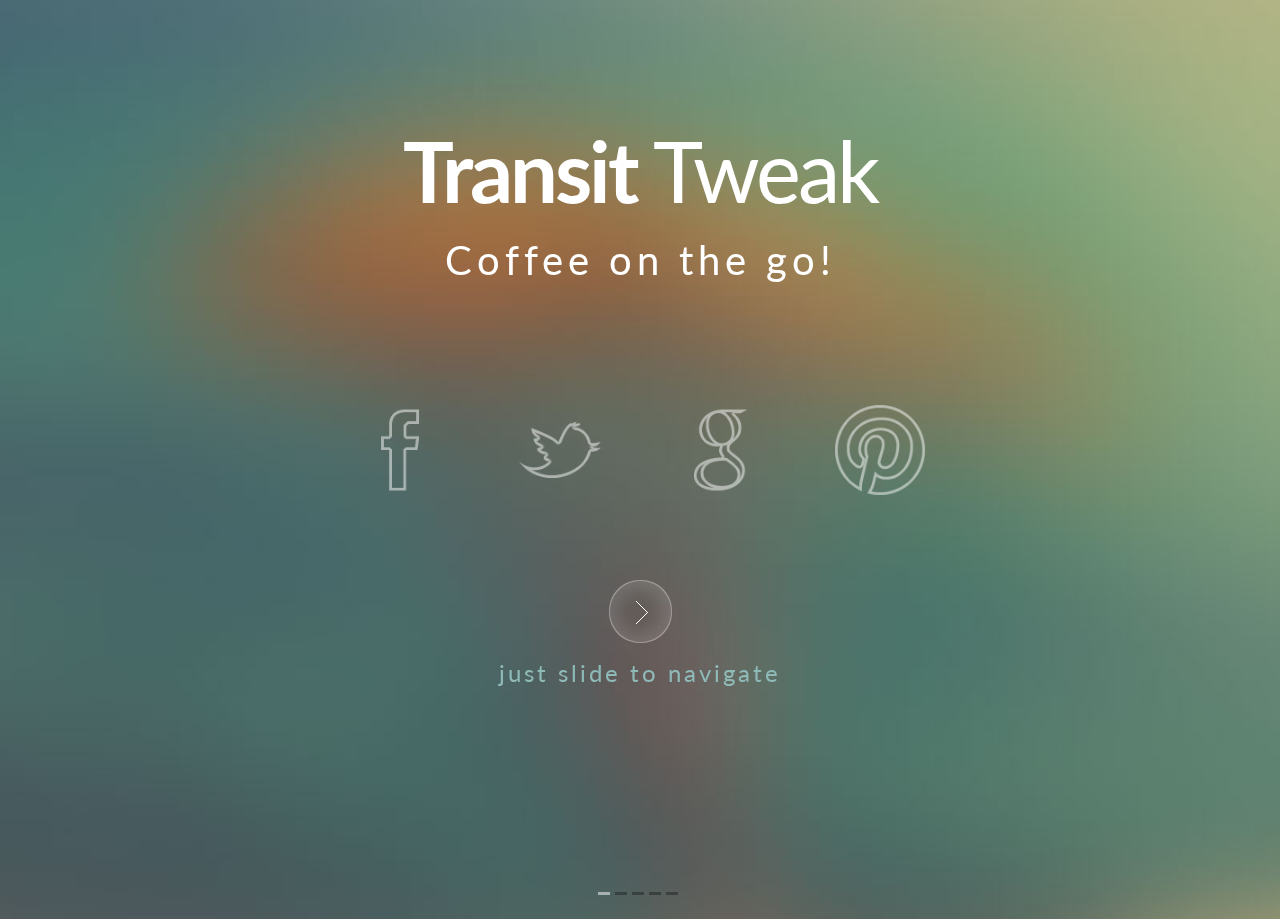
==== commit cd5dc880: "Updating coffee maker page." ====
--- a/public/coffeemaker.html
+++ b/public/coffeemaker.html
@@ -12,7 +12,7 @@
     <meta name="description" content="GoMobile - A next generation web app theme"/>
     <meta name="keywords"
           content="mobile web app, mobile template, mobile design, mobile app design, mobile app theme, mobile wordpress theme, my mobile app"/>
-    <title>GoMobile - A next generation web app theme</title>
+    <title>Transit Tweak</title>
     <link type="text/css" rel="stylesheet" href="css/style.css"/>
     <link type="text/css" rel="stylesheet" href="colors/splash/splash.css"/>
     <link type="text/css" rel="stylesheet" href="css/idangerous.swiper.css"/>
@@ -37,15 +37,17 @@
                 <div class="slide-inner">
                     <div class="splash_container">
                         <div class="logo">
-                            <strong>Go</strong>Mobile <br/>
-                            <span>splash page</span>
+                            <strong>Transit</strong> Tweak<br/>
+                            <span>Coffee on the go!</span>
                         </div>
 
                         <ul class="splash_social">
-                            <li><a href="#"><img src="images/icons_contour/social/facebook.png" alt="" title=""
-                                                 border="0"/></a></li>
-                            <li><a href="#"><img src="images/icons_contour/social/twitter.png" alt="" title=""
-                                                 border="0"/></a></li>
+                            <li><a href="http://facebook.com/"><img src="images/icons_contour/social/facebook.png"
+                                                                    alt="" title=""
+                                                                    border="0"/></a></li>
+                            <li><a href="http://twitter.com/transittweak"><img
+                                    src="images/icons_contour/social/twitter.png" alt="" title=""
+                                    border="0"/></a></li>
                             <li><a href="#"><img src="images/icons_contour/social/google.png" alt="" title=""
                                                  border="0"/></a></li>
                             <li><a href="#"><img src="images/icons_contour/social/pinterest.png" alt="" title=""
@@ -79,31 +81,11 @@
                             <li><a href="#" onclick="swiperParent.swipeTo(2);"><img src="images/icons/about.png" alt=""
                                                                                     title=""/><span>About Us</span></a>
                             </li>
-                            <li><a href="#" onclick="swiperParent.swipeTo(3);"><img src="images/icons/tools.png" alt=""
-                                                                                    title=""/><span>Services</span></a>
-                            </li>
-                            <li><a href="#" onclick="swiperParent.swipeTo(4);"><img src="images/icons/blog.png" alt=""
-                                                                                    title=""/><span>Blog</span></a></li>
-                            <li><a href="#" onclick="swiperParent.swipeTo(6);"><img src="images/icons/docs.png" alt=""
-                                                                                    title=""/><span>Portfolio</span></a>
-                            </li>
-                            <li><a href="#" onclick="swiperParent.swipeTo(7);"><img src="images/icons/photos.png" alt=""
-                                                                                    title=""/><span>Gallery</span></a>
-                            </li>
-                            <li><a href="#" onclick="swiperParent.swipeTo(8);"><img src="images/icons/videos.png" alt=""
-                                                                                    title=""/><span>Videos</span></a>
-                            </li>
-                            <li><a href="#" onclick="swiperParent.swipeTo(9);"><img src="images/icons/clients.png"
-                                                                                    alt=""
-                                                                                    title=""/><span>Clients</span></a>
-                            </li>
-                            <li><a href="#" onclick="swiperParent.swipeTo(10);"><img src="images/icons/twitter.png"
-                                                                                     alt=""
-                                                                                     title=""/><span>Twitter</span></a>
-                            </li>
-                            <li><a href="#" onclick="swiperParent.swipeTo(11);"><img src="images/icons/contact.png"
-                                                                                     alt=""
-                                                                                     title=""/><span>Contact</span></a>
+                            <li><a href="#" onclick="swiperParent.swipeTo(3);"><img src="images/icons/coffee.png" alt=""
+                                                                                    title=""/><span>Order</span></a>
+                            </li>
+                            <li><a href="#" onclick="swiperParent.swipeTo(4);"><img src="images/icons/videos.png" alt=""
+                                                                                    title=""/><span>Video</span></a>
                             </li>
                         </ul>
                         <div class="clearfix"></div>
@@ -113,120 +95,6 @@
             </div>
         </div>
         <div class="swiper-scrollbar"></div>
-    </div>
-</div>
-
-<!--Page 1 content-->
-<div class="swiper-slide sliderbg">
-    <div class="swiper-container swiper-nested1">
-        <div class="swiper-wrapper">
-            <div class="swiper-slide">
-                <div class="slide-inner">
-                    <div class="pages_container">
-                        <h2 class="page_title">About Us</h2>
-
-                        <div class="image_single radius4"><img src="images/page_photo.jpg" alt="" title="" border="0"/>
-                        </div>
-                        <div class="image_caption green green_borderbottom radius4">Image title</div>
-                        <h3>Imagination is our power</h3>
-                        <blockquote>Design is the fundamental soul of a human-made creation that ends up expressing
-                            itself in successive outer layers of the product or service. <span class="quote_author">-Steve Jobs</span>
-                        </blockquote>
-
-                        <h3>Just a simple listing</h3>
-                        <ul class="listing">
-                            <li>Proin dignissim risus ut quam aliquam dignissim.</li>
-                            <li>Nunc erat eros, cursus et commodo vitae, pulvinar ac libero.</li>
-                            <li>In erat elit, bibendum vitae commodo vitae, bibendum non justo.</li>
-                        </ul>
-                        <h3>A more detailed listing</h3>
-                        <ul class="listing_detailed">
-                            <li><a href="#">Proin dignissim risus</a></li>
-                            <li><a href="#">Nunc erat eros, cursus et</a></li>
-                            <li><a href="#">In erat elit, bibendum</a></li>
-                        </ul>
-
-                        <h2>Toggle styles</h2>
-
-                        <div class="toogle_wrap radius8">
-                            <div class="trigger"><a href="#">toggle with text</a></div>
-
-                            <div class="toggle_container">
-                                <p>
-                                    Lorem ipsum <a href="#">dolor sit amet</a>, consectetur adipisicing elit, sed do
-                                    eiusmod tempor incididunt ut labore et dolore magna aliqua. Ut enim ad minim veniam,
-                                    quis nostrud exercitation ullamco laboris nisi ut aliquip ex ea commodo consequat.
-                                </p>
-                            </div>
-                        </div>
-
-                        <div class="toogle_wrap radius8">
-                            <div class="trigger"><a href="#">toggle with lists</a></div>
-
-                            <div class="toggle_container">
-                                <ul class="listing_detailed">
-                                    <li>Consectetur adipisicing elit sed</li>
-                                    <li>Sed do eiusmod tempor incididunt</li>
-                                    <li>Ut enim ad minim veniam</li>
-                                </ul>
-                            </div>
-                        </div>
-
-                        <h2>Some flexible <span class="tag">tabs</span></h2>
-
-                        <ul id="tabsmenu" class="tabsmenu">
-                            <li class="active"><a href="#tab1">Text tab</a></li>
-                            <li><a href="#tab2">Listing tab</a></li>
-                            <li><a href="#tab3">Quote tab</a></li>
-                        </ul>
-                        <div id="tab1" class="tabcontent">
-                            <h4>Simple text title</h4>
-
-                            <p>
-                                Lorem ipsum dolor sit amet, consectetur adipisicing elit, sed do eiusmod tempor
-                                incididunt ut labore et dolore magna aliqua. Ut enim ad minim veniam, quis nostrud
-                                exercitation ullamco laboris nisi ut aliquip ex ea commodo consequat.
-                            </p>
-                        </div>
-                        <div id="tab2" class="tabcontent">
-                            <h4>Listing title</h4>
-                            <ul class="listing">
-                                <li>Consectetur adipisicing elit sed</li>
-                                <li>Sed do eiusmod tempor incididunt</li>
-                                <li>Ut enim ad minim veniam</li>
-                            </ul>
-                        </div>
-
-                        <div id="tab3" class="tabcontent">
-                            <h4>Quote title</h4>
-                            <blockquote>Design is the fundamental soul of a human-made creation that ends up expressing
-                                itself in successive outer layers of the product or service. <span class="quote_author">-Steve Jobs</span>
-                            </blockquote>
-                        </div>
-
-                        <h2>Some buttons styles</h2>
-                        <a href="#" class="button_12 green green_borderbottom radius4">Button 1/2</a> <a href="#"
-                                                                                                         class="button_12 blue blue_borderbottom radius4">Button
-                        1/2</a>
-                        <a href="#" class="button_12 red red_borderbottom radius4">Button 1/2</a> <a href="#"
-                                                                                                     class="button_12 orange orange_borderbottom radius4">Button
-                        1/2</a>
-                        <a href="#" class="button_12 black black_borderbottom radius4">Button 1/2</a> <a href="#"
-                                                                                                         class="button_12 gray gray_borderbottom radius4">Button
-                        1/2</a>
-                        <a href="#" class="button_11 bluegreen bluegreen_borderbottom radius4">Full width button</a>
-
-                        <div class="clearfix"></div>
-                        <div class="scrolltop radius20"><a href="#" class="scrolltop1"><img src="images/icons/top.png"
-                                                                                            alt="Go on top"
-                                                                                            title="Go on top"/></a>
-                        </div>
-                    </div>
-                    <!--End of page container-->
-                </div>
-            </div>
-        </div>
-        <div class="swiper-scrollbar1"></div>
     </div>
 </div>
 
@@ -530,64 +398,6 @@
     </div>
 </div>
 
-<div class="swiper-slide sliderbg">
-    <div class="swiper-container swiper-nestedsingle">
-        <div class="swiper-wrapper">
-            <div class="swiper-slide">
-                <div class="slide-inner">
-                    <div class="pages_container">
-                        <a class="backtoblog radius8" onclick="swiperParent.swipeTo(3);">back to blog</a>
-
-                        <h2 class="page_title">Blog single page</h2>
-
-                        <div class="image_single radius4"><img src="images/page_photo.jpg" alt="" title="" border="0"/>
-                        </div>
-                        <div class="image_caption green green_borderbottom radius4">Image title</div>
-                        <h3>Imagination is our power</h3>
-
-                        <p>Lorem ipsum dolor sit amet, consectetur adipiscing elit. Nam velit sapien, eleifend in tempus
-                            volutpat, posuere ullamcorper augue. Proin dignissim risus ut quam aliquam dignissim. In
-                            erat elit, bibendum vitae commodo vitae, bibendum non justo.<br/><br/> Nunc erat eros,
-                            cursus et commodo vitae, pulvinar ac libero. Nullam et scelerisque erat. Cras vestibulum
-                            justo eget lorem semper ac facilisis nulla porta.</p>
-
-                        <h3>Comments</h3>
-
-                        <div class="comment_row">
-                            <div class="comm_avatar"><img src="images/avatar.jpg" alt="" title="" border="0"/></div>
-                            <div class="comm_content"><p>Lorem ipsum dolor sit amet, consectetur adipiscing elit. Nam
-                                velit sapien, eleifend in by <a href="#">comment author</a></p></div>
-                        </div>
-                        <div class="comment_row">
-                            <div class="comm_avatar"><img src="images/avatar.jpg" alt="" title="" border="0"/></div>
-                            <div class="comm_content"><p>Nullam et scelerisque erat. Cras vestibulum justo eget lorem
-                                semper ac facilisis nulla porta by <a href="#">comment author</a></p></div>
-                        </div>
-                        <h3>Leave a comment</h3>
-
-                        <div class="form">
-                            <form action="">
-                                <label>Name:</label>
-                                <input type="text" class="form_input radius4"/>
-                                <label>Email:</label>
-                                <input type="text" class="form_input radius4"/>
-                                <label>Comment:</label>
-                                <textarea class="form_textarea radius4" rows="" cols=""></textarea>
-
-                                <input type="submit" class="form_submit radius4 green green_borderbottom"
-                                       value="Submit"/>
-                            </form>
-                        </div>
-                        <div class="scrolltop radius20"><a href="#" class="scrolltopsingle"><img
-                                src="images/icons/top.png" alt="Go on top" title="Go on top"/></a></div>
-                    </div>
-                    <!--End of page container-->
-                </div>
-            </div>
-        </div>
-        <div class="swiper-scrollbarsingle"></div>
-    </div>
-</div>
 <!--Page 4 content-->
 <div class="swiper-slide sliderbg">
     <div class="swiper-container swiper-nested4">
@@ -695,266 +505,6 @@
             </div>
         </div>
         <div class="swiper-scrollbar4"></div>
-    </div>
-</div>
-
-<!--Page 5 content-->
-<div class="swiper-slide sliderbg">
-    <div class="swiper-container swiper-nested5">
-        <div class="swiper-wrapper">
-            <div class="swiper-slide">
-                <div class="slide-inner">
-                    <div class="pages_container">
-                        <h2 class="page_title">Photo Gallery 1/3</h2>
-                        <ul class="photo_gallery_13">
-                            <li><a rel="gallery-3" href="images/photos/photo1.jpg" title="Photo title" class="swipebox"><img
-                                    src="images/photos/photo1.jpg" alt="image"/></a></li>
-                            <li><a rel="gallery-3" href="images/photos/photo2.jpg" title="Photo title" class="swipebox"><img
-                                    src="images/photos/photo2.jpg" alt="image"/></a></li>
-                            <li><a rel="gallery-3" href="images/photos/photo3.jpg" title="Photo title" class="swipebox"><img
-                                    src="images/photos/photo3.jpg" alt="image"/></a></li>
-                            <li><a rel="gallery-3" href="images/photos/photo4.jpg" title="Photo title" class="swipebox"><img
-                                    src="images/photos/photo4.jpg" alt="image"/></a></li>
-                            <li><a rel="gallery-3" href="images/photos/photo5.jpg" title="Photo title" class="swipebox"><img
-                                    src="images/photos/photo5.jpg" alt="image"/></a></li>
-                            <li><a rel="gallery-3" href="images/photos/photo6.jpg" title="Photo title" class="swipebox"><img
-                                    src="images/photos/photo6.jpg" alt="image"/></a></li>
-                        </ul>
-                        <h2>Photo Gallery 1/2</h2>
-                        <ul class="photo_gallery_12">
-                            <li><a rel="gallery-4" href="images/photos/photo7.jpg" title="Photo title" class="swipebox"><img
-                                    src="images/photos/photo7.jpg" alt="image"/></a></li>
-                            <li><a rel="gallery-4" href="images/photos/photo8.jpg" title="Photo title" class="swipebox"><img
-                                    src="images/photos/photo8.jpg" alt="image"/></a></li>
-                            <li><a rel="gallery-4" href="images/photos/photo9.jpg" title="Photo title" class="swipebox"><img
-                                    src="images/photos/photo9.jpg" alt="image"/></a></li>
-                            <li><a rel="gallery-4" href="images/photos/photo10.jpg" title="Photo title"
-                                   class="swipebox"><img src="images/photos/photo10.jpg" alt="image"/></a></li>
-
-                        </ul>
-                        <h2>Photo Gallery 1/1</h2>
-                        <ul class="photo_gallery_11">
-                            <li><a rel="gallery-5" href="images/photos/photo11.jpg" title="Photo title"
-                                   class="swipebox"><img src="images/photos/photo11.jpg" alt="image"/></a></li>
-                        </ul>
-                        <h2 class="page_title">Round corners 1/3</h2>
-                        <ul class="photo_gallery_13_round">
-                            <li><a rel="gallery-6" href="images/photos/photo1.jpg" title="Photo title" class="swipebox"><img
-                                    src="images/photos/photo1.jpg" alt="image"/></a></li>
-                            <li><a rel="gallery-6" href="images/photos/photo2.jpg" title="Photo title" class="swipebox"><img
-                                    src="images/photos/photo2.jpg" alt="image"/></a></li>
-                            <li><a rel="gallery-6" href="images/photos/photo3.jpg" title="Photo title" class="swipebox"><img
-                                    src="images/photos/photo3.jpg" alt="image"/></a></li>
-                            <li><a rel="gallery-6" href="images/photos/photo4.jpg" title="Photo title" class="swipebox"><img
-                                    src="images/photos/photo4.jpg" alt="image"/></a></li>
-                            <li><a rel="gallery-6" href="images/photos/photo5.jpg" title="Photo title" class="swipebox"><img
-                                    src="images/photos/photo5.jpg" alt="image"/></a></li>
-                            <li><a rel="gallery-6" href="images/photos/photo6.jpg" title="Photo title" class="swipebox"><img
-                                    src="images/photos/photo6.jpg" alt="image"/></a></li>
-                        </ul>
-                        <div class="clearfix"></div>
-                        <div class="scrolltop radius20"><a href="#" class="scrolltop5"><img src="images/icons/top.png"
-                                                                                            alt="Go on top"
-                                                                                            title="Go on top"/></a>
-                        </div>
-                    </div>
-                    <!--End of page container-->
-                </div>
-            </div>
-        </div>
-        <div class="swiper-scrollbar5"></div>
-    </div>
-</div>
-<!--Page 6 content-->
-<div class="swiper-slide sliderbg">
-    <div class="swiper-container swiper-nested6">
-        <div class="swiper-wrapper">
-            <div class="swiper-slide">
-                <div class="slide-inner">
-                    <div class="pages_container">
-                        <h2 class="page_title">Our Videos</h2>
-
-                        <p>
-                            Just some responsive videos. You can add your video description here.
-                        </p>
-
-                        <div class="videocontainer radius6">
-                            <iframe width="400" height="150" src="http://www.youtube.com/embed/bwJWYlS-wnE"
-                                    frameborder="0"></iframe>
-                        </div>
-                        <h3>My Mobile Page V3</h3>
-
-                        <div class="videocontainer radius6">
-                            <iframe width="400" height="150" src="http://www.youtube.com/embed/EhY58d4XLl8"
-                                    frameborder="0"></iframe>
-                        </div>
-                        <h3>Photography style</h3>
-
-                        <div class="videocontainer radius6">
-                            <iframe width="400" height="150" src="http://www.youtube.com/embed/BuAtapRfauM"
-                                    frameborder="0"></iframe>
-                        </div>
-                        <div class="scrolltop radius20"><a href="#" class="scrolltop6"><img src="images/icons/top.png"
-                                                                                            alt="Go on top"
-                                                                                            title="Go on top"/></a>
-                        </div>
-                    </div>
-                    <!--End of page container-->
-                </div>
-            </div>
-        </div>
-        <div class="swiper-scrollbar4"></div>
-    </div>
-</div>
-<!--Page 7 content-->
-<div class="swiper-slide sliderbg">
-    <div class="swiper-container swiper-nested7">
-        <div class="swiper-wrapper">
-            <div class="swiper-slide">
-                <div class="slide-inner">
-                    <div class="pages_container">
-                        <h2 class="page_title">Our Clients</h2>
-
-                        <div class="client_row">
-                            <div class="service_box">
-                                <div class="services_icon"><img src="images/icons/clients.png" alt="" title=""/></div>
-                                <div class="service_content">
-                                    <h4>Web company</h4>
-
-                                    <p>Lorem ipsum dolor sit amet, <a href="#"><strong>consectetur adipisicing
-                                        elit</strong></a>, sed do eiusmod tempor</p>
-                                </div>
-                            </div>
-                            <h3>Things we done for this client:</h3>
-                            <ul class="listing">
-                                <li>Proin dignissim risus ut quam aliquam dignissim.</li>
-                                <li>Nunc erat eros, cursus et commodo vitae, pulvinar ac libero.</li>
-                                <li>In erat elit, bibendum vitae commodo vitae, bibendum non justo.</li>
-                            </ul>
-                            <a href="#" class="button_12 green green_borderbottom radius4">See work</a> <a href="#"
-                                                                                                           class="button_12 blue blue_borderbottom radius4">Client
-                            web</a>
-                        </div>
-                        <div class="client_row">
-                            <div class="service_box">
-                                <div class="services_icon"><img src="images/icons/clients.png" alt="" title=""/></div>
-                                <div class="service_content">
-                                    <h4>Design company</h4>
-
-                                    <p>Lorem ipsum dolor sit <a href="#">amet consectetur</a> adipisicing elit, <strong>sed
-                                        do eiusmod</strong> tempor</p>
-                                </div>
-                            </div>
-                            <h3>Things we done for this client:</h3>
-                            <ul class="listing">
-                                <li>Proin dignissim risus ut quam aliquam dignissim.</li>
-                                <li>Nunc erat eros, cursus et commodo vitae, pulvinar ac libero.</li>
-                                <li>In erat elit, bibendum vitae commodo vitae, bibendum non justo.</li>
-                            </ul>
-                            <a href="#" class="button_12 green green_borderbottom radius4">See work</a> <a href="#"
-                                                                                                           class="button_12 blue blue_borderbottom radius4">Client
-                            web</a>
-                        </div>
-
-
-                        <div class="clearfix"></div>
-                        <div class="scrolltop radius20"><a href="#" class="scrolltop7"><img src="images/icons/top.png"
-                                                                                            alt="Go on top"
-                                                                                            title="Go on top"/></a>
-                        </div>
-                    </div>
-                    <!--End of page container-->
-                </div>
-            </div>
-        </div>
-        <div class="swiper-scrollbar7"></div>
-    </div>
-</div>
-<!--Page 8 content-->
-<div class="swiper-slide sliderbg">
-    <div class="swiper-container swiper-nested8">
-        <div class="swiper-wrapper">
-            <div class="swiper-slide">
-                <div class="slide-inner">
-                    <div class="pages_container">
-                        <h2 class="page_title">Latest Tweets</h2>
-
-                        <div class="tweet"></div>
-                        <a href="#" class="button_11 blue">Follow Us!</a>
-
-                        <div class="clearfix"></div>
-                        <div class="scrolltop radius20"><a href="#" class="scrolltop8"><img src="images/icons/top.png"
-                                                                                            alt="Go on top"
-                                                                                            title="Go on top"/></a>
-                        </div>
-                    </div>
-                    <!--End of page container-->
-                </div>
-            </div>
-        </div>
-        <div class="swiper-scrollbar8"></div>
-    </div>
-</div>
-<!--Page 9 content-->
-<div class="swiper-slide sliderbg">
-    <div class="swiper-container swiper-nested9">
-        <div class="swiper-wrapper">
-            <div class="swiper-slide">
-                <div class="slide-inner">
-                    <div class="pages_container">
-
-                        <h2 class="page_title">Get in touch</h2>
-
-                        <div class="form">
-                            <form id="contact-us" action="" method="post">
-                                <label>Name:</label>
-                                <input type="text" name="contactName" id="contactName" value=""
-                                       class="form_input radius4 txt requiredField"/>
-                                <label>Email:</label>
-                                <input type="text" name="email" id="email" value=""
-                                       class="form_input radius4 txt requiredField email"/>
-                                <label>Message:</label>
-                                <textarea name="comments" id="commentsText"
-                                          class="form_textarea radius4 txtarea requiredField" rows=""
-                                          cols=""></textarea>
-                                <input type="hidden" name="submitted" id="submitted" value="true"/>
-                                <input name="submit" type="submit" class="form_submit radius4 green green_borderbottom"
-                                       value="Send"/>
-                            </form>
-                        </div>
-
-
-                        <h2>Let's socialize</h2>
-                        <ul class="social">
-                            <li class="social_facebook"><a href="#"><img src="images/icons/social/facebook.png" alt=""
-                                                                         title="" border="0"/></a></li>
-                            <li class="social_twitter"><a href="#"><img src="images/icons/social/twitter.png" alt=""
-                                                                        title="" border="0"/></a></li>
-                            <li class="social_google"><a href="#"><img src="images/icons/social/google.png" alt=""
-                                                                       title="" border="0"/></a></li>
-                            <li class="social_pinterest"><a href="#"><img src="images/icons/social/pinterest.png" alt=""
-                                                                          title="" border="0"/></a></li>
-                            <li class="social_flickr"><a href="#"><img src="images/icons/social/flickr.png" alt=""
-                                                                       title="" border="0"/></a></li>
-                            <li class="social_digg"><a href="#"><img src="images/icons/social/digg.png" alt="" title=""
-                                                                     border="0"/></a></li>
-                        </ul>
-                        <h2>Give Us a call</h2>
-                        <a href="tel:123 456 789" class="call_button radius8">Click To Call Now!</a>
-                        <a href="http://maps.google.com/maps?q=houston+usa&amp;hl=ro&amp;sll=37.0625,-95.677068&amp;sspn=53.961216,114.169922&amp;hnear=Houston,+Harris,+Texas&amp;t=m&amp;z=5"
-                           class="map_button radius8">View our location</a>
-
-                        <div class="clearfix"></div>
-                        <div class="scrolltop radius20"><a href="#" class="scrolltop9"><img src="images/icons/top.png"
-                                                                                            alt="Go on top"
-                                                                                            title="Go on top"/></a>
-                        </div>
-                    </div>
-                    <!--End of page container-->
-                </div>
-            </div>
-        </div>
-        <div class="swiper-scrollbar9"></div>
     </div>
 </div>
 
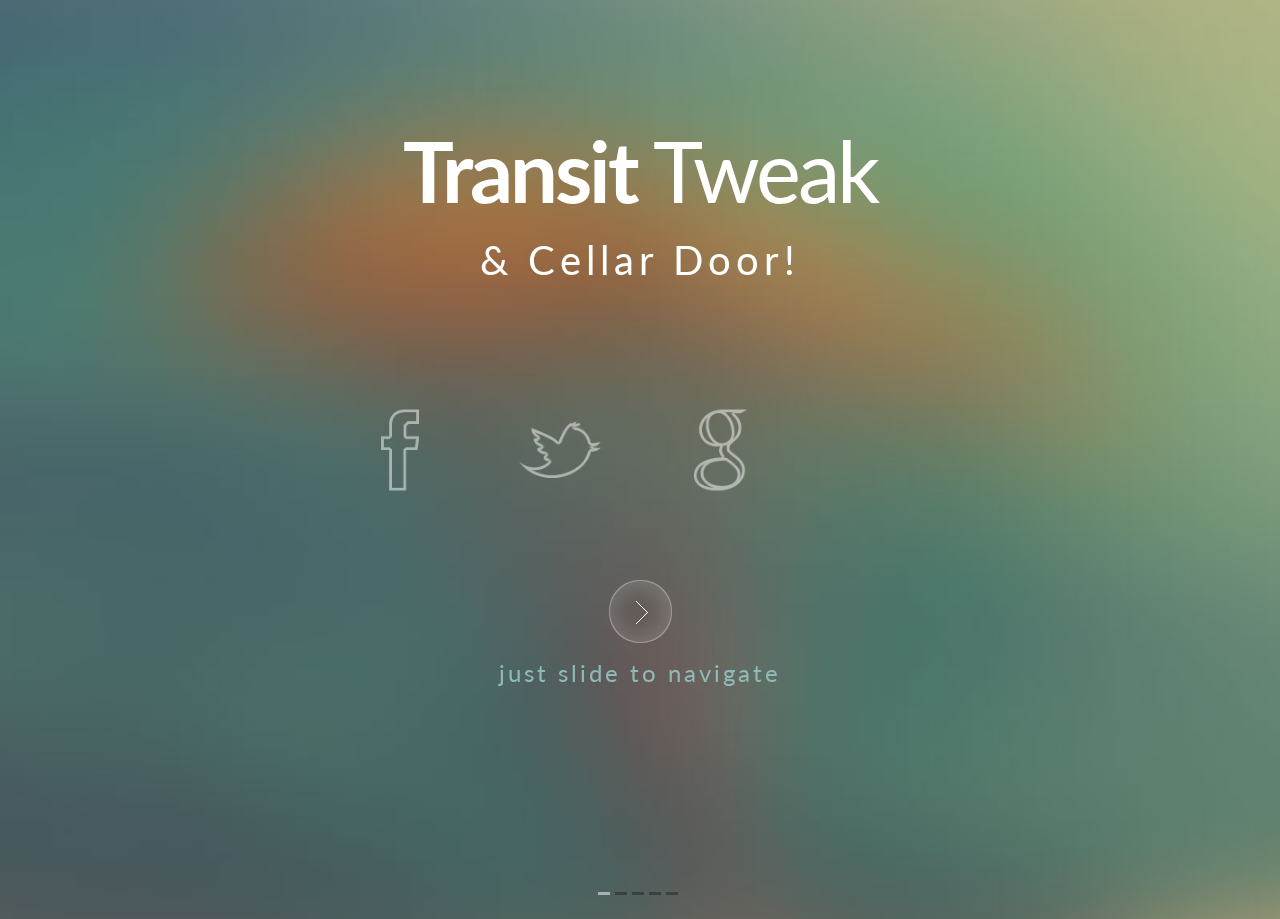
==== commit 2248091e: "Got rid of the pinterest logo." ====
--- a/public/coffeemaker.html
+++ b/public/coffeemaker.html
@@ -12,7 +12,7 @@
     <meta name="description" content="GoMobile - A next generation web app theme"/>
     <meta name="keywords"
           content="mobile web app, mobile template, mobile design, mobile app design, mobile app theme, mobile wordpress theme, my mobile app"/>
-    <title>Transit Tweak</title>
+    <title>Transit Tweak for Cellar Door</title>
     <link type="text/css" rel="stylesheet" href="css/style.css"/>
     <link type="text/css" rel="stylesheet" href="colors/splash/splash.css"/>
     <link type="text/css" rel="stylesheet" href="css/idangerous.swiper.css"/>
@@ -38,7 +38,7 @@
                     <div class="splash_container">
                         <div class="logo">
                             <strong>Transit</strong> Tweak<br/>
-                            <span>Coffee on the go!</span>
+                            <span>& <a href="">Cellar Door</a>!</span>
                         </div>
 
                         <ul class="splash_social">
@@ -50,8 +50,6 @@
                                     border="0"/></a></li>
                             <li><a href="#"><img src="images/icons_contour/social/google.png" alt="" title=""
                                                  border="0"/></a></li>
-                            <li><a href="#"><img src="images/icons_contour/social/pinterest.png" alt="" title=""
-                                                 border="0"/></a></li>
                         </ul>
 
                         <div class="slide-to-navigate">
@@ -79,7 +77,7 @@
                     <div class="menu">
                         <ul>
                             <li><a href="#" onclick="swiperParent.swipeTo(2);"><img src="images/icons/about.png" alt=""
-                                                                                    title=""/><span>About Us</span></a>
+                                                                                    title=""/><span>About</span></a>
                             </li>
                             <li><a href="#" onclick="swiperParent.swipeTo(3);"><img src="images/icons/coffee.png" alt=""
                                                                                     title=""/><span>Order</span></a>
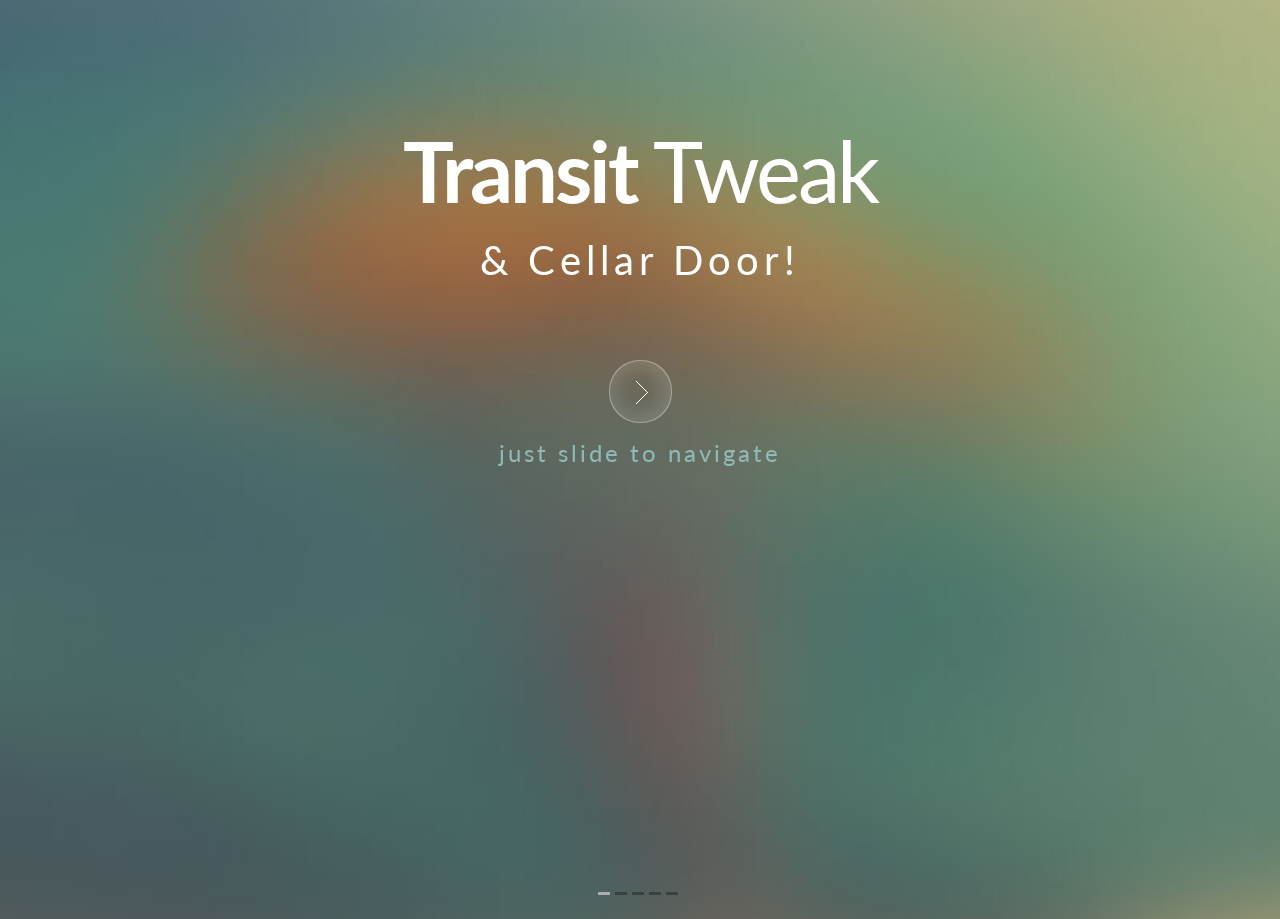
==== commit 16535585: "Git rid of the social icons." ====
--- a/public/coffeemaker.html
+++ b/public/coffeemaker.html
@@ -41,17 +41,6 @@
                             <span>& <a href="">Cellar Door</a>!</span>
                         </div>
 
-                        <ul class="splash_social">
-                            <li><a href="http://facebook.com/"><img src="images/icons_contour/social/facebook.png"
-                                                                    alt="" title=""
-                                                                    border="0"/></a></li>
-                            <li><a href="http://twitter.com/transittweak"><img
-                                    src="images/icons_contour/social/twitter.png" alt="" title=""
-                                    border="0"/></a></li>
-                            <li><a href="#"><img src="images/icons_contour/social/google.png" alt="" title=""
-                                                 border="0"/></a></li>
-                        </ul>
-
                         <div class="slide-to-navigate">
                             <a href="#" onclick="swiperParent.swipeTo(1);"><img
                                     src="colors/splash/images/slide-to-navigate.png" alt="" title="" border="0"/></a>
@@ -79,8 +68,9 @@
                             <li><a href="#" onclick="swiperParent.swipeTo(2);"><img src="images/icons/about.png" alt=""
                                                                                     title=""/><span>About</span></a>
                             </li>
-                            <li><a href="#" onclick="swiperParent.swipeTo(3);"><img src="images/icons/coffee.png" alt=""
-                                                                                    title=""/><span>Order</span></a>
+                            <li><a href="#" onclick="swiperParent.swipeTo(3);"><img
+                                    src="images/icons/cellardoorlogo.png" alt=""
+                                    title=""/><span>Orders</span></a>
                             </li>
                             <li><a href="#" onclick="swiperParent.swipeTo(4);"><img src="images/icons/videos.png" alt=""
                                                                                     title=""/><span>Video</span></a>
